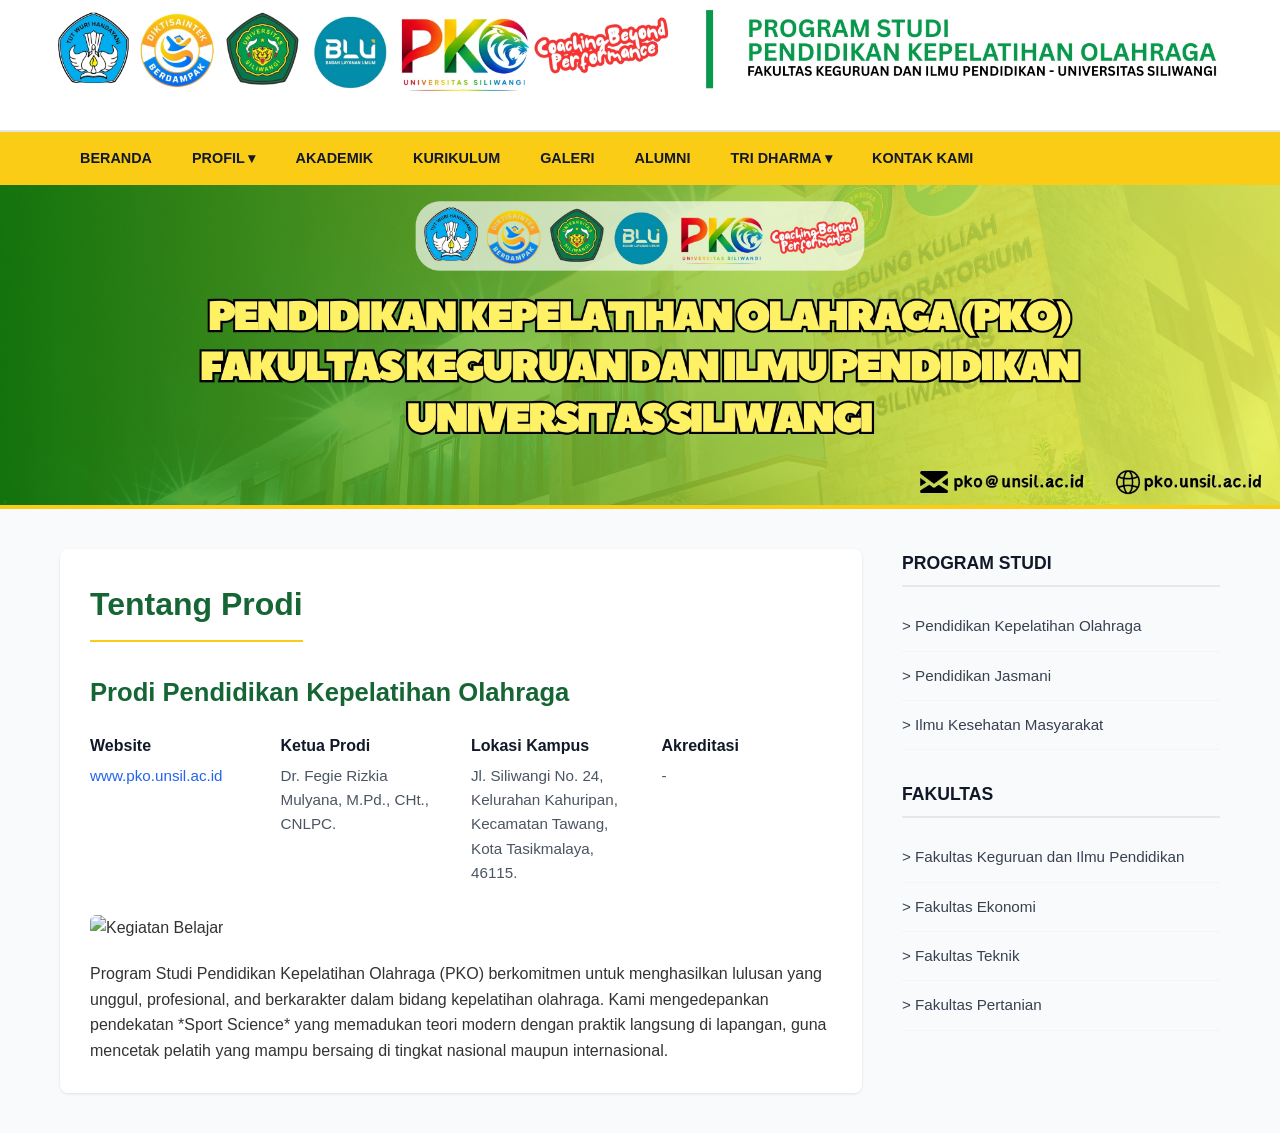
==== index.html @ 9ddc0b96 "Update navigation and content in index.html" ====
<!DOCTYPE html>
<html lang="id">
<head>
    <meta charset="UTF-8">
    <meta name="viewport" content="width=device-width, initial-scale=1.0">
    <title>Program Studi Pendidikan Kepelatihan Olahraga - Universitas Siliwangi</title>
    <link rel="stylesheet" href="style.css">
    
    <link rel="icon" href="Logo-unsil1.jpg" type="image/jpg">
</head>
<body>

    <header class="main-header">
        <div class="header-container">
            <img src="Banner-PKO.jpg" alt="Header PKO Unsil" class="header-image">
        </div>
    </header>
    
    <nav class="main-nav">
        <div class="menu-toggle" id="mobile-menu">
            <span class="bar"></span>
            <span class="bar"></span>
            <span class="bar"></span>
        </div>

        <ul class="nav-links" id="nav-menu">
            <li><a href="index.html">BERANDA</a></li>
            
            <li class="dropdown">
                <a href="#profil">PROFIL ▾</a>
                <ul class="dropdown-menu">
                    <li><a href="index.html">Tentang Prodi</a></li>
                    <li><a href="sejarah-prodi.html">Sejarah Prodi</a></li>
                    <li><a href="vmts-prodi.html">VMTS Prodi</a></li>
                    <li><a href="#struktur-organisasi-prodi.html">Struktur Organisasi Prodi</a></li>
                    <li><a href="#dosen.html">Dosen</a></li>
                </ul>
            </li>
            
            <li><a href="#">AKADEMIK</a></li>
            <li><a href="#">KURIKULUM</a></li>
            <li><a href="#">GALERI</a></li>
            <li><a href="#">ALUMNI</a></li>
            
            <li class="dropdown">
                <a href="#tridharma">TRI DHARMA ▾</a>
                <ul class="dropdown-menu">
                    <li><a href="#">Pendidikan/Pengajaran</a></li>
                    <li><a href="#">Penelitian</a></li>
                    <li><a href="#">Pengabdian</a></li>
                </ul>
            </li>
            
            <li><a href="kontak-kami.html">KONTAK KAMI</a></li>
        </ul>
    </nav>

    <section class="hero-section">
        <img id="heroImage" src="Header-PKO.jpg" alt="Banner Utama Prodi PKO Unsil">
    </section>

    <main class="content-wrapper">
        
        <section class="main-content" id="tentang-prodi">
            <h2 class="section-title">Tentang Prodi</h2>
            
            <h3 style="color: #166534; font-size: 1.6rem; margin-bottom: 20px;">Prodi Pendidikan Kepelatihan Olahraga</h3>
            
            <div class="info-grid">
                <div class="info-item">
                    <h3>Website</h3>
                    <p><a href="index.html">www.pko.unsil.ac.id</a></p>
                </div>
                <div class="info-item">
                    <h3>Ketua Prodi</h3>
                    <p>Dr. Fegie Rizkia Mulyana, M.Pd., CHt., CNLPC.</p>
                </div>
                <div class="info-item">
                    <h3>Lokasi Kampus</h3>
                    <p>Jl. Siliwangi No. 24, Kelurahan Kahuripan, Kecamatan Tawang, Kota Tasikmalaya, 46115.</p>
                </div>
                <div class="info-item">
                    <h3>Akreditasi</h3>
                    <p>-</p>
                </div>
            </div>

            <div class="content-body">
                <img src="https://images.unsplash.com/photo-1526232761682-d26e03ac148e?auto=format&fit=crop&w=800&h=400&q=80" alt="Kegiatan Belajar" class="content-image">
                <p>
                    Program Studi Pendidikan Kepelatihan Olahraga (PKO) berkomitmen untuk menghasilkan lulusan yang unggul, profesional, and berkarakter dalam bidang kepelatihan olahraga. Kami mengedepankan pendekatan *Sport Science* yang memadukan teori modern dengan praktik langsung di lapangan, guna mencetak pelatih yang mampu bersaing di tingkat nasional maupun internasional.
                </p>
            </div>
        </section>

        <aside class="sidebar">
            <div class="sidebar-widget">
                <h3>PROGRAM STUDI</h3>
                <ul class="sidebar-list">
                    <li><a href="#">&gt; Pendidikan Kepelatihan Olahraga</a></li>
                    <li><a href="#">&gt; Pendidikan Jasmani</a></li>
                    <li><a href="#">&gt; Ilmu Kesehatan Masyarakat</a></li>
                </ul>
            </div>

            <div class="sidebar-widget">
                <h3>FAKULTAS</h3>
                <ul class="sidebar-list">
                    <li><a href="#">&gt; Fakultas Keguruan dan Ilmu Pendidikan</a></li>
                    <li><a href="#">&gt; Fakultas Ekonomi</a></li>
                    <li><a href="#">&gt; Fakultas Teknik</a></li>
                    <li><a href="#">&gt; Fakultas Pertanian</a></li>
                </ul>
            </div>
        </aside>

    </main>

    <script src="script.js"></script>
</body>
</html>
---- style.css ----
/* RESET & BASE */
* {
    margin: 0;
    padding: 0;
    box-sizing: border-box;
    font-family: 'Segoe UI', Tahoma, Geneva, Verdana, sans-serif;
}
body {
    background-color: #f9fafb;
    color: #333;
    line-height: 1.6;
}
a {
    text-decoration: none;
    color: #2563eb;
    transition: color 0.2s ease;
}
a:hover {
    color: #1e40af;
}

/* 1. HEADER (Menggunakan Gambar) */
.main-header {
    background-color: #ffffff;
    padding: 0; 
    border-bottom: 2px solid #e5e7eb;
}

.header-container {
    max-width: 1200px;
    margin: 0 auto;
    display: flex;
    justify-content: center; 
    align-items: center;
    width: 100%;
}

.header-image {
    width: 100%; 
    height: 130px; 
    object-fit: cover; 
    object-position: center; 
    display: block;
}

/* 2. NAVIGATION BAR */
.main-nav {
    background-color: #facc15; 
    box-shadow: 0 2px 4px rgba(0,0,0,0.1);
}
.nav-links {
    max-width: 1200px;
    margin: 0 auto;
    display: flex;
    list-style: none;
    padding: 0 20px;
    flex-wrap: wrap;
}
.nav-links li a {
    display: block;
    padding: 15px 20px;
    color: #111827; 
    font-weight: 600;
    font-size: 0.9rem;
    text-transform: uppercase;
}
.nav-links li a:hover {
    background-color: rgba(0, 0, 0, 0.05);
    color: #000;
}

/* ================= TAMBAHAN UNTUK DROPDOWN MENU ================= */

/* Membuat parent <li> menjadi titik acuan posisi dropdown */
.nav-links li.dropdown {
    position: relative;
}

/* Kotak Dropdown (Sembunyi secara default) */
.dropdown-menu {
    display: none;
    position: absolute;
    top: 100%; 
    left: 0;
    background-color: #ffffff; 
    min-width: 250px; 
    box-shadow: 0 4px 10px rgba(0,0,0,0.15); 
    z-index: 1000; 
    border-top: 3px solid #166534; 
}

/* Memunculkan menu saat disorot (hover) */
.nav-links li.dropdown:hover .dropdown-menu {
    display: block;
}

/* Desain item list di dalam dropdown */
.dropdown-menu li {
    border-bottom: 1px solid #f3f4f6;
}

.dropdown-menu li:last-child {
    border-bottom: none;
}

/* Teks di dalam dropdown */
.dropdown-menu li a {
    padding: 12px 20px;
    color: #374151; 
    text-transform: capitalize; 
    font-size: 0.95rem;
    font-weight: 500;
}

/* Efek saat isi dropdown disorot */
.dropdown-menu li a:hover {
    background-color: #f8fafc;
    color: #166534; 
    padding-left: 25px; 
    transition: all 0.2s ease;
}
/* =============================================================== */

/* 3. HERO IMAGE / BANNER BAWAH */
.hero-section {
    width: 100%;
    max-height: 400px; 
    overflow: hidden;  
    display: flex;
    justify-content: center;
    align-items: center;
    background-color: #ffffff;
    border-bottom: 4px solid #facc15; 
}
.hero-section img {
    width: 100%;
    height: 100%;
    min-height: 250px; 
    object-fit: cover; 
    object-position: center; 
    display: block;
}

/* 4. LAYOUT KONTEN UTAMA & SIDEBAR */
.content-wrapper {
    max-width: 1200px;
    margin: 40px auto;
    padding: 0 20px;
    display: flex;
    gap: 40px;
}

/* Kiri: Main Content */
.main-content {
    flex: 7;
    background-color: #ffffff;
    padding: 30px;
    border-radius: 8px;
    box-shadow: 0 1px 3px rgba(0,0,0,0.1);
}
.section-title {
    font-size: 2rem;
    color: #166534;
    margin-bottom: 30px;
    border-bottom: 2px solid #facc15;
    padding-bottom: 10px;
    display: inline-block;
}

/* Grid Informasi */
.info-grid {
    display: flex;
    justify-content: space-between;
    flex-wrap: wrap;
    gap: 20px;
    margin-bottom: 30px;
}
.info-item {
    flex: 1;
    min-width: 150px;
}
.info-item h3 {
    font-size: 1rem;
    color: #111827;
    margin-bottom: 5px;
}
.info-item p {
    font-size: 0.95rem;
    color: #4b5563;
}

/* Body Content */
.content-image {
    width: 100%;
    height: auto;
    border-radius: 6px;
    margin-bottom: 20px;
}

/* Kanan: Sidebar */
.sidebar {
    flex: 3;
    display: flex;
    flex-direction: column;
    gap: 30px;
}
.sidebar-widget h3 {
    font-size: 1.1rem;
    color: #111827;
    margin-bottom: 15px;
    padding-bottom: 8px;
    border-bottom: 2px solid #e5e7eb;
}
.sidebar-list {
    list-style: none;
}
.sidebar-list li {
    border-bottom: 1px solid #f3f4f6;
}
.sidebar-list li a {
    display: block;
    padding: 12px 0;
    color: #374151;
    font-size: 0.95rem;
}
.sidebar-list li a:hover {
    color: #166534;
    padding-left: 5px; 
}

/* RESPONSIVE DESIGN */
@media (max-width: 600px) {
    .info-grid {
        flex-direction: column;
    }
    .nav-links {
        flex-direction: column;
    }
    .nav-links li a {
        text-align: center;
        border-bottom: 1px solid rgba(0,0,0,0.1);
    }
    
    /* ========================================= */
    /* PERBAIKAN GAMBAR HEADER & BANNER UNTUK HP */
    /* ========================================= */
    
    .header-image {
        height: auto; /* Membiarkan tinggi menyesuaikan proporsi asli */
        max-height: 70px; /* Membatasi agar logo tidak terlalu raksasa di layar kecil */
        object-fit: contain; /* Memastikan seluruh gambar masuk ke layar */
        padding: 10px;
    }
    
    .hero-section {
        height: auto;
        max-height: none; /* Mencabut batasan tinggi maksimal di HP */
    }
    
    .hero-section img {
        height: auto; 
        min-height: auto; /* Menghilangkan paksaan tinggi minimal 250px */
        object-fit: contain; /* Gambar akan mengecil dan tampil utuh 100% tanpa terpotong */
    }
}
/* Styling Kontainer Utama VMTS */
.vmts-container {
    max-width: 1000px;
    margin: 40px auto;
    padding: 20px;
    background-color: #ffffff;
    box-shadow: 0 4px 8px rgba(0,0,0,0.1);
    border-radius: 8px;
    line-height: 1.6;
    color: #333;
}

.page-title {
    text-align: center;
    color: #005a32; /* Warna hijau khas kampus */
    margin-bottom: 30px;
    border-bottom: 2px solid #ffcc00; /* Aksen kuning */
    padding-bottom: 10px;
}

/* Styling Tiap Sesi */
.vmts-section {
    margin-bottom: 40px;
}

.vmts-section h2 {
    color: #005a32;
    margin-bottom: 15px;
    font-size: 1.5em;
}

.vmts-section h3 {
    color: #444;
    margin-top: 20px;
    font-size: 1.2em;
}

/* Teks Visi (Blockquote) */
.visi-text {
    font-size: 1.2em;
    font-weight: bold;
    font-style: italic;
    text-align: center;
    color: #005a32;
    background-color: #f9f9f9;
    border-left: 5px solid #ffcc00;
    padding: 20px;
    margin: 20px 0;
    border-radius: 4px;
}

/* List Styling */
.vmts-section ul, .vmts-section ol {
    margin-left: 20px;
    margin-bottom: 15px;
}

.vmts-section li {
    margin-bottom: 8px;
}

/* Styling Tabel Strategi */
.table-responsive {
    overflow-x: auto;
    margin-top: 20px;
}

.strategi-table {
    width: 100%;
    border-collapse: collapse;
    font-size: 0.95em;
}

.strategi-table th, .strategi-table td {
    border: 1px solid #ddd;
    padding: 12px;
    vertical-align: top;
}

.strategi-table th {
    background-color: #005a32;
    color: #ffffff;
    text-align: left;
}

.strategi-table tr:nth-child(even) {
    background-color: #f2f2f2;
}

.strategi-table ul {
    margin-left: 15px;
    padding-left: 0;
}

.strategi-table li {
    margin-bottom: 5px;
}
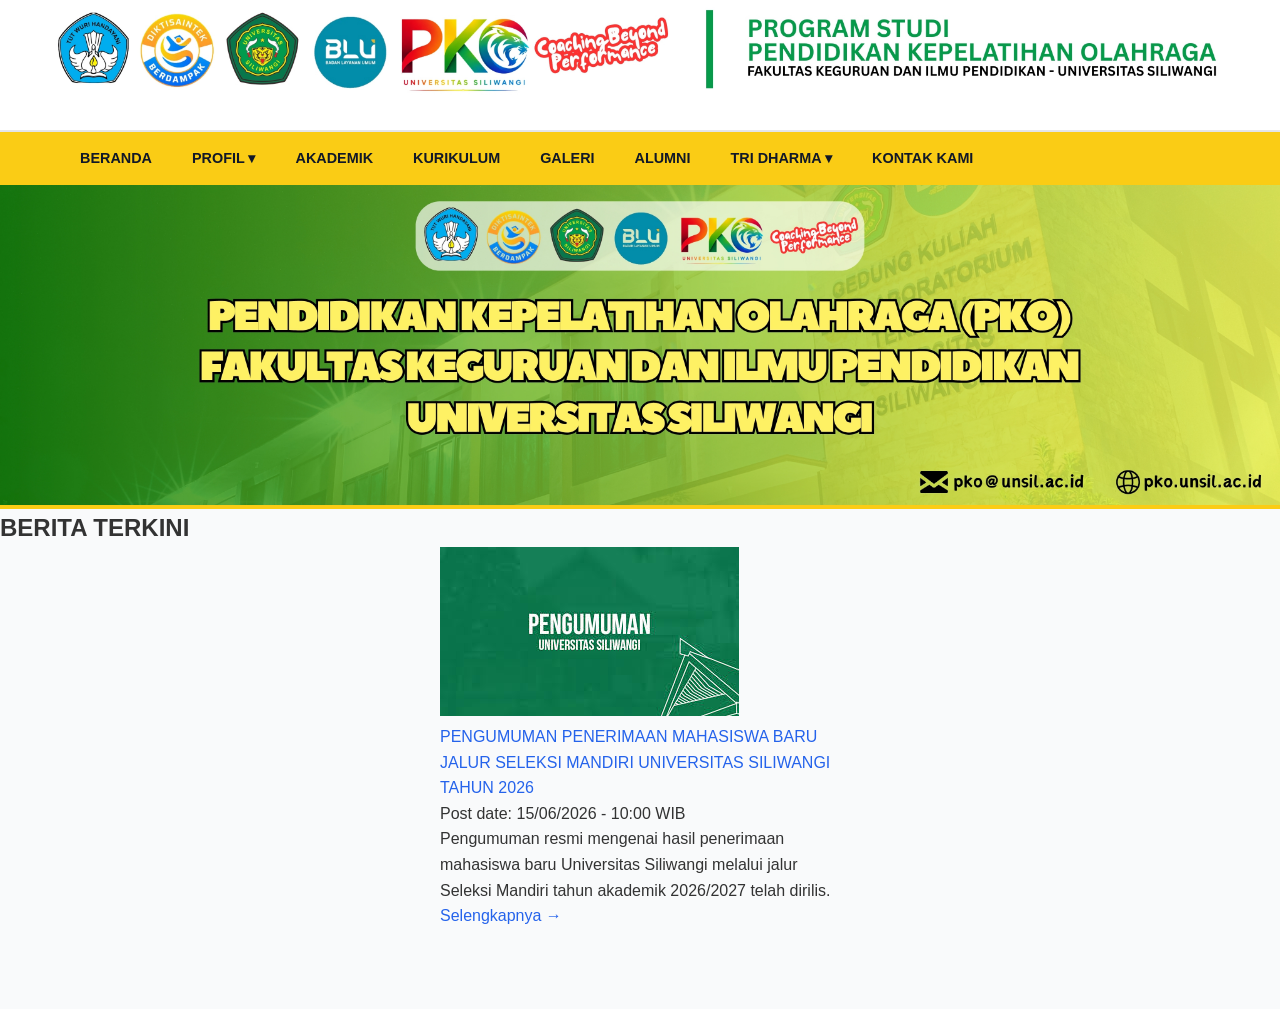
==== commit b90e35c3: "Update stylesheet and script links with cache versioning" ====
--- a/index.html
+++ b/index.html
@@ -4,8 +4,8 @@
     <meta charset="UTF-8">
     <meta name="viewport" content="width=device-width, initial-scale=1.0">
     <title>Program Studi Pendidikan Kepelatihan Olahraga - Universitas Siliwangi</title>
-    <link rel="stylesheet" href="style.css">
-    
+    <!-- Versi dinaikkan ke v=7 agar cache mereset -->
+    <link rel="stylesheet" href="style.css?v=7">
     <link rel="icon" href="Logo-unsil1.jpg" type="image/jpg">
 </head>
 <body>
@@ -22,26 +22,22 @@
             <span class="bar"></span>
             <span class="bar"></span>
         </div>
-
         <ul class="nav-links" id="nav-menu">
             <li><a href="index.html">BERANDA</a></li>
-            
             <li class="dropdown">
                 <a href="#profil">PROFIL ▾</a>
                 <ul class="dropdown-menu">
-                    <li><a href="index.html">Tentang Prodi</a></li>
+                    <li><a href="tentang-prodi.html">Tentang Prodi</a></li>
                     <li><a href="sejarah-prodi.html">Sejarah Prodi</a></li>
                     <li><a href="vmts-prodi.html">VMTS Prodi</a></li>
                     <li><a href="#struktur-organisasi-prodi.html">Struktur Organisasi Prodi</a></li>
                     <li><a href="#dosen.html">Dosen</a></li>
                 </ul>
             </li>
-            
             <li><a href="#">AKADEMIK</a></li>
             <li><a href="#">KURIKULUM</a></li>
             <li><a href="#">GALERI</a></li>
             <li><a href="#">ALUMNI</a></li>
-            
             <li class="dropdown">
                 <a href="#tridharma">TRI DHARMA ▾</a>
                 <ul class="dropdown-menu">
@@ -50,7 +46,6 @@
                     <li><a href="#">Pengabdian</a></li>
                 </ul>
             </li>
-            
             <li><a href="kontak-kami.html">KONTAK KAMI</a></li>
         </ul>
     </nav>
@@ -59,63 +54,30 @@
         <img id="heroImage" src="Header-PKO.jpg" alt="Banner Utama Prodi PKO Unsil">
     </section>
 
-    <main class="content-wrapper">
+    <!-- SECTION BERITA -->
+    <section class="berita-section" style="margin-bottom: 80px;">
+        <div class="berita-header">
+            <h2>BERITA TERKINI</h2>
+        </div>
         
-        <section class="main-content" id="tentang-prodi">
-            <h2 class="section-title">Tentang Prodi</h2>
+        <div class="berita-grid" style="display: flex; justify-content: center;">
             
-            <h3 style="color: #166534; font-size: 1.6rem; margin-bottom: 20px;">Prodi Pendidikan Kepelatihan Olahraga</h3>
-            
-            <div class="info-grid">
-                <div class="info-item">
-                    <h3>Website</h3>
-                    <p><a href="index.html">www.pko.unsil.ac.id</a></p>
-                </div>
-                <div class="info-item">
-                    <h3>Ketua Prodi</h3>
-                    <p>Dr. Fegie Rizkia Mulyana, M.Pd., CHt., CNLPC.</p>
-                </div>
-                <div class="info-item">
-                    <h3>Lokasi Kampus</h3>
-                    <p>Jl. Siliwangi No. 24, Kelurahan Kahuripan, Kecamatan Tawang, Kota Tasikmalaya, 46115.</p>
-                </div>
-                <div class="info-item">
-                    <h3>Akreditasi</h3>
-                    <p>-</p>
+            <div class="berita-card" style="max-width: 400px; width: 100%;">
+                
+                <!-- SOURCENYA SUDAH DIGANTI MENGGUNAKAN GAMBAR LOKAL ANDA -->
+                <img src="Pengumuman-Seleksi-Mandiri-Unsil.jpg" alt="Seleksi Mandiri Unsil">
+                
+                <div class="berita-content">
+                    <a href="https://unsil.ac.id/2026/06/15/pengumuman-penerimaan-mahasiswa-baru-jalur-seleksi-mandiri-universitas-siliwangi-tahun-2026/" target="_blank" class="berita-title">PENGUMUMAN PENERIMAAN MAHASISWA BARU JALUR SELEKSI MANDIRI UNIVERSITAS SILIWANGI TAHUN 2026</a>
+                    <p class="berita-meta">Post date: 15/06/2026 - 10:00 WIB</p>
+                    <p class="berita-excerpt">Pengumuman resmi mengenai hasil penerimaan mahasiswa baru Universitas Siliwangi melalui jalur Seleksi Mandiri tahun akademik 2026/2027 telah dirilis.</p>
+                    <a href="https://unsil.ac.id/2026/06/15/pengumuman-penerimaan-mahasiswa-baru-jalur-seleksi-mandiri-universitas-siliwangi-tahun-2026/" target="_blank" class="berita-link">Selengkapnya &rarr;</a>
                 </div>
             </div>
 
-            <div class="content-body">
-                <img src="https://images.unsplash.com/photo-1526232761682-d26e03ac148e?auto=format&fit=crop&w=800&h=400&q=80" alt="Kegiatan Belajar" class="content-image">
-                <p>
-                    Program Studi Pendidikan Kepelatihan Olahraga (PKO) berkomitmen untuk menghasilkan lulusan yang unggul, profesional, and berkarakter dalam bidang kepelatihan olahraga. Kami mengedepankan pendekatan *Sport Science* yang memadukan teori modern dengan praktik langsung di lapangan, guna mencetak pelatih yang mampu bersaing di tingkat nasional maupun internasional.
-                </p>
-            </div>
-        </section>
+        </div>
+    </section>
 
-        <aside class="sidebar">
-            <div class="sidebar-widget">
-                <h3>PROGRAM STUDI</h3>
-                <ul class="sidebar-list">
-                    <li><a href="#">&gt; Pendidikan Kepelatihan Olahraga</a></li>
-                    <li><a href="#">&gt; Pendidikan Jasmani</a></li>
-                    <li><a href="#">&gt; Ilmu Kesehatan Masyarakat</a></li>
-                </ul>
-            </div>
-
-            <div class="sidebar-widget">
-                <h3>FAKULTAS</h3>
-                <ul class="sidebar-list">
-                    <li><a href="#">&gt; Fakultas Keguruan dan Ilmu Pendidikan</a></li>
-                    <li><a href="#">&gt; Fakultas Ekonomi</a></li>
-                    <li><a href="#">&gt; Fakultas Teknik</a></li>
-                    <li><a href="#">&gt; Fakultas Pertanian</a></li>
-                </ul>
-            </div>
-        </aside>
-
-    </main>
-
-    <script src="script.js"></script>
+    <script src="script.js?v=7"></script>
 </body>
 </html>
--- a/style.css
+++ b/style.css
@@ -43,7 +43,7 @@
     display: block;
 }
 
-/* 2. NAVIGATION BAR */
+/* 2. NAVIGATION BAR (DESKTOP) */
 .main-nav {
     background-color: #facc15; 
     box-shadow: 0 2px 4px rgba(0,0,0,0.1);
@@ -69,14 +69,11 @@
     color: #000;
 }
 
-/* ================= TAMBAHAN UNTUK DROPDOWN MENU ================= */
-
-/* Membuat parent <li> menjadi titik acuan posisi dropdown */
+/* ================= TAMBAHAN UNTUK DROPDOWN MENU (DESKTOP) ================= */
 .nav-links li.dropdown {
     position: relative;
 }
 
-/* Kotak Dropdown (Sembunyi secara default) */
 .dropdown-menu {
     display: none;
     position: absolute;
@@ -89,12 +86,10 @@
     border-top: 3px solid #166534; 
 }
 
-/* Memunculkan menu saat disorot (hover) */
 .nav-links li.dropdown:hover .dropdown-menu {
     display: block;
 }
 
-/* Desain item list di dalam dropdown */
 .dropdown-menu li {
     border-bottom: 1px solid #f3f4f6;
 }
@@ -103,7 +98,6 @@
     border-bottom: none;
 }
 
-/* Teks di dalam dropdown */
 .dropdown-menu li a {
     padding: 12px 20px;
     color: #374151; 
@@ -112,14 +106,12 @@
     font-weight: 500;
 }
 
-/* Efek saat isi dropdown disorot */
 .dropdown-menu li a:hover {
     background-color: #f8fafc;
     color: #166534; 
     padding-left: 25px; 
     transition: all 0.2s ease;
 }
-/* =============================================================== */
 
 /* 3. HERO IMAGE / BANNER BAWAH */
 .hero-section {
@@ -228,41 +220,7 @@
     padding-left: 5px; 
 }
 
-/* RESPONSIVE DESIGN */
-@media (max-width: 600px) {
-    .info-grid {
-        flex-direction: column;
-    }
-    .nav-links {
-        flex-direction: column;
-    }
-    .nav-links li a {
-        text-align: center;
-        border-bottom: 1px solid rgba(0,0,0,0.1);
-    }
-    
-    /* ========================================= */
-    /* PERBAIKAN GAMBAR HEADER & BANNER UNTUK HP */
-    /* ========================================= */
-    
-    .header-image {
-        height: auto; /* Membiarkan tinggi menyesuaikan proporsi asli */
-        max-height: 70px; /* Membatasi agar logo tidak terlalu raksasa di layar kecil */
-        object-fit: contain; /* Memastikan seluruh gambar masuk ke layar */
-        padding: 10px;
-    }
-    
-    .hero-section {
-        height: auto;
-        max-height: none; /* Mencabut batasan tinggi maksimal di HP */
-    }
-    
-    .hero-section img {
-        height: auto; 
-        min-height: auto; /* Menghilangkan paksaan tinggi minimal 250px */
-        object-fit: contain; /* Gambar akan mengecil dan tampil utuh 100% tanpa terpotong */
-    }
-}
+
 /* Styling Kontainer Utama VMTS */
 .vmts-container {
     max-width: 1000px;
@@ -277,13 +235,12 @@
 
 .page-title {
     text-align: center;
-    color: #005a32; /* Warna hijau khas kampus */
+    color: #005a32; 
     margin-bottom: 30px;
-    border-bottom: 2px solid #ffcc00; /* Aksen kuning */
+    border-bottom: 2px solid #ffcc00; 
     padding-bottom: 10px;
 }
 
-/* Styling Tiap Sesi */
 .vmts-section {
     margin-bottom: 40px;
 }
@@ -300,7 +257,6 @@
     font-size: 1.2em;
 }
 
-/* Teks Visi (Blockquote) */
 .visi-text {
     font-size: 1.2em;
     font-weight: bold;
@@ -314,7 +270,6 @@
     border-radius: 4px;
 }
 
-/* List Styling */
 .vmts-section ul, .vmts-section ol {
     margin-left: 20px;
     margin-bottom: 15px;
@@ -324,7 +279,6 @@
     margin-bottom: 8px;
 }
 
-/* Styling Tabel Strategi */
 .table-responsive {
     overflow-x: auto;
     margin-top: 20px;
@@ -360,3 +314,160 @@
 .strategi-table li {
     margin-bottom: 5px;
 }
+
+/* ========================================================
+   RESPONSIVE DESIGN (DESAIN KHUSUS HP/MOBILE)
+   MEMASUKKAN HAMBURGER MENU & MENGHAPUS SPACE
+   ======================================================== */
+
+/* Gaya Default Tombol Hamburger (Disembunyikan di Laptop) */
+.menu-toggle {
+    display: none;
+    flex-direction: column;
+    justify-content: center;
+    align-items: center;
+    cursor: pointer;
+    padding: 10px;
+    background-color: #166534; /* Hijau Unsil */
+    width: 45px;
+    height: 45px;
+    border-radius: 5px;
+}
+
+.menu-toggle .bar {
+    height: 3px;
+    width: 25px;
+    background-color: white;
+    margin: 3px 0;
+    transition: 0.3s ease;
+}
+
+@media (max-width: 768px) {
+    .content-wrapper {
+        flex-direction: column;
+        gap: 20px;
+    }
+    
+    .info-grid {
+        flex-direction: column;
+    }
+    
+    /* GABUNGKAN HEADER & MENU DI HP */
+    .main-header {
+        position: relative; /* Menjadi acuan koordinat tombol */
+        border-bottom: none; /* Hilangkan garis bawah agar menyatu */
+        background-color: #ffffff;
+        z-index: 998;
+    }
+
+    .header-container {
+        display: flex;
+        justify-content: flex-end; /* Geser gambar ke kanan agar tidak menabrak tombol */
+        align-items: center;
+        min-height: 70px; /* Tinggi pasti area putih */
+    }
+
+    .header-image {
+        height: auto; 
+        max-height: 55px; /* Perkecil sedikit agar proporsional sejajar tombol */
+        object-fit: contain; 
+        /* Beri jarak kiri 70px agar tulisan PKO tidak tertutup tombol Hamburger */
+        padding: 5px 15px 5px 70px; 
+    }
+    
+    .hero-section {
+        height: auto;
+        max-height: none; 
+    }
+    
+    .hero-section img {
+        height: auto; 
+        min-height: auto; 
+        object-fit: contain; 
+    }
+
+    /* === NAVIGASI MOBILE === */
+    .main-nav {
+        /* Buat melayang (absolute) agar TIDAK ADA SPACE di bawah banner putih */
+        position: absolute; 
+        top: 0;
+        left: 0;
+        width: 100%;
+        height: 0; /* Tinggi nol agar tidak menutupi klik layar */
+        background-color: transparent; 
+        box-shadow: none;
+    }
+
+    /* Posisikan tombol sejajar ke dalam area banner putih */
+    .menu-toggle {
+        display: flex;
+        position: absolute; 
+        top: 12px; /* Jarak dari atas (sejajar gambar) */
+        left: 15px; /* Jarak dari sisi kiri layar */
+        margin: 0;
+        z-index: 1000; 
+        pointer-events: auto; /* Pastikan bisa diklik */
+    }
+
+    /* Rombak Dropdown Menu */
+    .nav-links {
+        display: none; 
+        position: absolute;
+        top: 70px; /* Muncul TEPAT DI BAWAH area putih banner (70px) */
+        left: 0;
+        width: 100%;
+        background-color: #ffffff; 
+        flex-direction: column;
+        box-shadow: 0 4px 6px rgba(0,0,0,0.1); 
+        z-index: 999;
+        padding: 0;
+        margin: 0;
+    }
+
+    /* Class JavaScript untuk memunculkan menu */
+    .nav-links.active {
+        display: flex;
+    }
+
+    .nav-links li {
+        width: 100%;
+        text-align: left;
+        border-bottom: 1px solid #e5e7eb; 
+    }
+
+    .nav-links li a {
+        display: flex;
+        justify-content: space-between;
+        align-items: center;
+        padding: 15px 20px;
+        color: #4b5563 !important; 
+        font-weight: 500;
+        text-decoration: none;
+        background-color: #ffffff;
+    }
+
+    .nav-links li a:active {
+        background-color: #f3f4f6;
+    }
+
+    /* Sub-menu Dropdown di HP */
+    .dropdown-menu {
+        display: none !important; 
+        position: static;
+        background-color: #f9fafb; 
+        width: 100%;
+        box-shadow: none;
+        padding-left: 15px; 
+        border-top: none;
+    }
+
+    /* JavaScript Toggle untuk buka submenu */
+    .dropdown.open .dropdown-menu {
+        display: flex !important;
+        flex-direction: column;
+    }
+
+    .dropdown > a {
+        position: relative;
+    }
+}
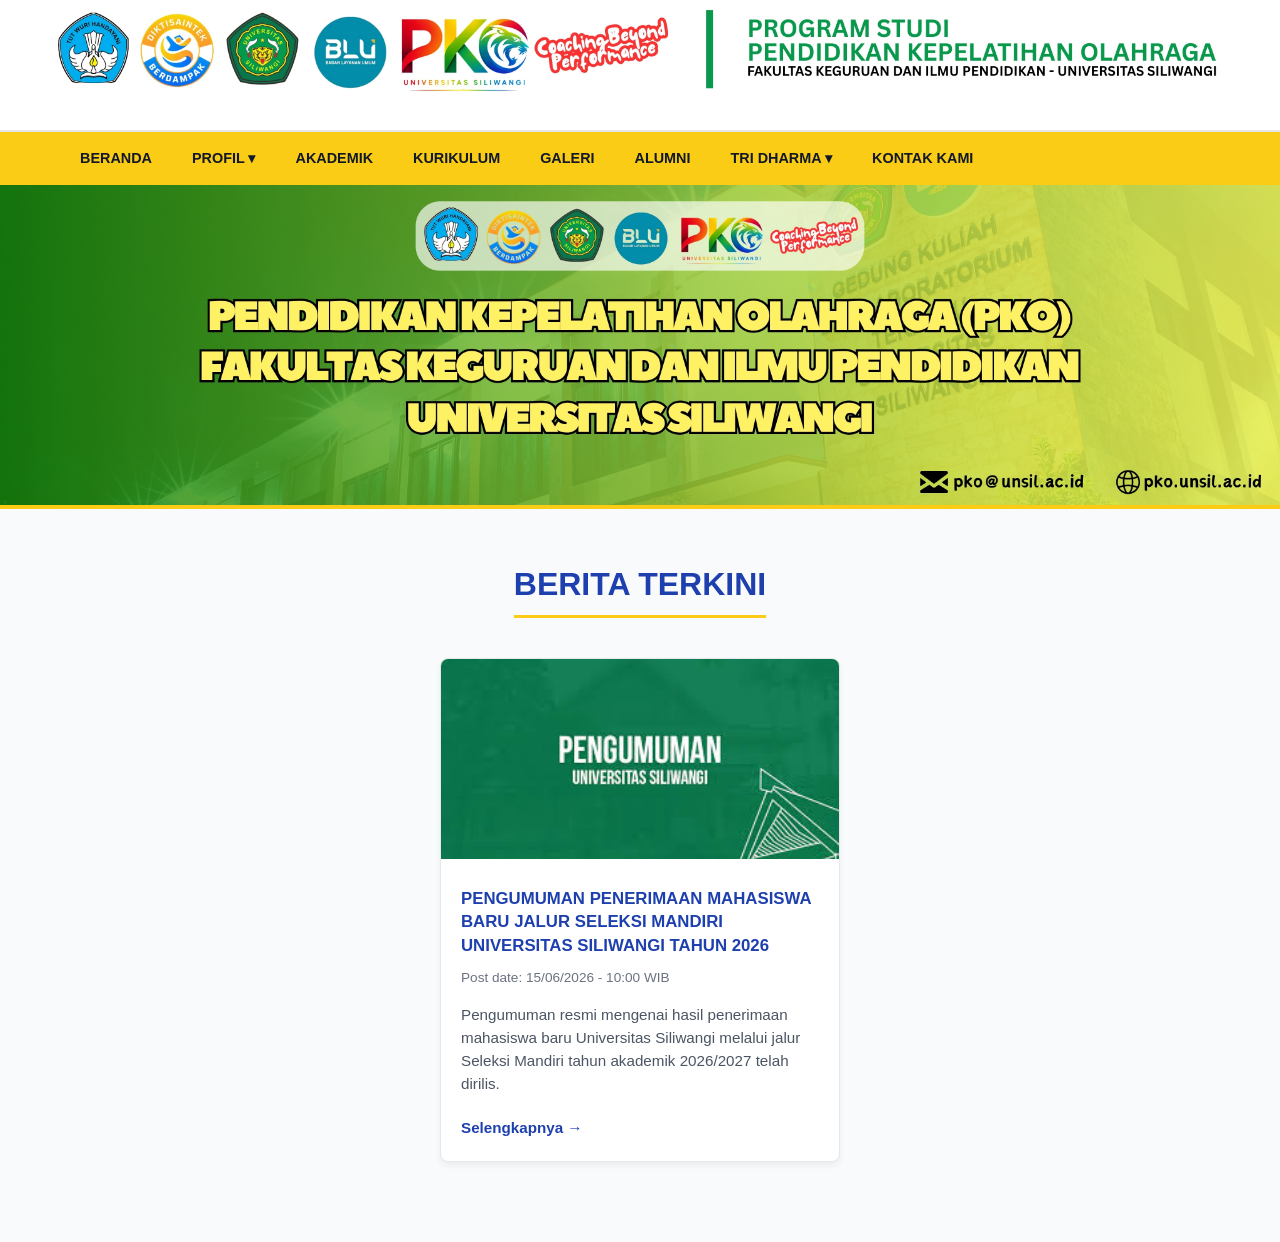
==== commit 7c409c89: "Update version numbers for CSS and JS files" ====
--- a/index.html
+++ b/index.html
@@ -4,8 +4,7 @@
     <meta charset="UTF-8">
     <meta name="viewport" content="width=device-width, initial-scale=1.0">
     <title>Program Studi Pendidikan Kepelatihan Olahraga - Universitas Siliwangi</title>
-    <!-- Versi dinaikkan ke v=7 agar cache mereset -->
-    <link rel="stylesheet" href="style.css?v=7">
+    <link rel="stylesheet" href="style.css?v=8">
     <link rel="icon" href="Logo-unsil1.jpg" type="image/jpg">
 </head>
 <body>
@@ -54,7 +53,6 @@
         <img id="heroImage" src="Header-PKO.jpg" alt="Banner Utama Prodi PKO Unsil">
     </section>
 
-    <!-- SECTION BERITA -->
     <section class="berita-section" style="margin-bottom: 80px;">
         <div class="berita-header">
             <h2>BERITA TERKINI</h2>
@@ -64,7 +62,6 @@
             
             <div class="berita-card" style="max-width: 400px; width: 100%;">
                 
-                <!-- SOURCENYA SUDAH DIGANTI MENGGUNAKAN GAMBAR LOKAL ANDA -->
                 <img src="Pengumuman-Seleksi-Mandiri-Unsil.jpg" alt="Seleksi Mandiri Unsil">
                 
                 <div class="berita-content">
@@ -78,6 +75,6 @@
         </div>
     </section>
 
-    <script src="script.js?v=7"></script>
+    <script src="script.js?v=8"></script>
 </body>
 </html>
--- a/style.css
+++ b/style.css
@@ -19,13 +19,12 @@
     color: #1e40af;
 }
 
-/* 1. HEADER (Menggunakan Gambar) */
+/* 1. HEADER */
 .main-header {
     background-color: #ffffff;
     padding: 0; 
     border-bottom: 2px solid #e5e7eb;
 }
-
 .header-container {
     max-width: 1200px;
     margin: 0 auto;
@@ -34,7 +33,6 @@
     align-items: center;
     width: 100%;
 }
-
 .header-image {
     width: 100%; 
     height: 130px; 
@@ -43,7 +41,7 @@
     display: block;
 }
 
-/* 2. NAVIGATION BAR (DESKTOP) */
+/* 2. NAVIGATION BAR */
 .main-nav {
     background-color: #facc15; 
     box-shadow: 0 2px 4px rgba(0,0,0,0.1);
@@ -69,405 +67,182 @@
     color: #000;
 }
 
-/* ================= TAMBAHAN UNTUK DROPDOWN MENU (DESKTOP) ================= */
-.nav-links li.dropdown {
-    position: relative;
-}
-
+/* DROPDOWN MENU */
+.nav-links li.dropdown { position: relative; }
 .dropdown-menu {
-    display: none;
-    position: absolute;
-    top: 100%; 
-    left: 0;
-    background-color: #ffffff; 
-    min-width: 250px; 
-    box-shadow: 0 4px 10px rgba(0,0,0,0.15); 
-    z-index: 1000; 
+    display: none; position: absolute; top: 100%; left: 0;
+    background-color: #ffffff; min-width: 250px; 
+    box-shadow: 0 4px 10px rgba(0,0,0,0.15); z-index: 1000; 
     border-top: 3px solid #166534; 
 }
-
-.nav-links li.dropdown:hover .dropdown-menu {
-    display: block;
-}
-
-.dropdown-menu li {
-    border-bottom: 1px solid #f3f4f6;
-}
-
-.dropdown-menu li:last-child {
-    border-bottom: none;
-}
-
+.nav-links li.dropdown:hover .dropdown-menu { display: block; }
+.dropdown-menu li { border-bottom: 1px solid #f3f4f6; }
+.dropdown-menu li:last-child { border-bottom: none; }
 .dropdown-menu li a {
-    padding: 12px 20px;
-    color: #374151; 
-    text-transform: capitalize; 
-    font-size: 0.95rem;
-    font-weight: 500;
-}
-
+    padding: 12px 20px; color: #374151; 
+    text-transform: capitalize; font-size: 0.95rem; font-weight: 500;
+}
 .dropdown-menu li a:hover {
-    background-color: #f8fafc;
-    color: #166534; 
-    padding-left: 25px; 
-    transition: all 0.2s ease;
-}
-
-/* 3. HERO IMAGE / BANNER BAWAH */
+    background-color: #f8fafc; color: #166534; 
+    padding-left: 25px; transition: all 0.2s ease;
+}
+
+/* 3. HERO IMAGE */
 .hero-section {
-    width: 100%;
-    max-height: 400px; 
-    overflow: hidden;  
-    display: flex;
-    justify-content: center;
-    align-items: center;
-    background-color: #ffffff;
-    border-bottom: 4px solid #facc15; 
+    width: 100%; max-height: 400px; overflow: hidden;  
+    display: flex; justify-content: center; align-items: center;
+    background-color: #ffffff; border-bottom: 4px solid #facc15; 
 }
 .hero-section img {
-    width: 100%;
-    height: 100%;
-    min-height: 250px; 
-    object-fit: cover; 
-    object-position: center; 
-    display: block;
-}
-
-/* 4. LAYOUT KONTEN UTAMA & SIDEBAR */
+    width: 100%; height: 100%; min-height: 250px; 
+    object-fit: cover; object-position: center; display: block;
+}
+
+/* 4. LAYOUT KONTEN UTAMA */
 .content-wrapper {
-    max-width: 1200px;
-    margin: 40px auto;
-    padding: 0 20px;
-    display: flex;
-    gap: 40px;
-}
-
-/* Kiri: Main Content */
+    max-width: 1200px; margin: 40px auto; padding: 0 20px;
+    display: flex; gap: 40px;
+}
 .main-content {
-    flex: 7;
-    background-color: #ffffff;
-    padding: 30px;
-    border-radius: 8px;
-    box-shadow: 0 1px 3px rgba(0,0,0,0.1);
+    flex: 7; background-color: #ffffff; padding: 30px;
+    border-radius: 8px; box-shadow: 0 1px 3px rgba(0,0,0,0.1);
 }
 .section-title {
-    font-size: 2rem;
-    color: #166534;
-    margin-bottom: 30px;
-    border-bottom: 2px solid #facc15;
-    padding-bottom: 10px;
-    display: inline-block;
-}
-
-/* Grid Informasi */
+    font-size: 2rem; color: #166534; margin-bottom: 30px;
+    border-bottom: 2px solid #facc15; padding-bottom: 10px; display: inline-block;
+}
 .info-grid {
-    display: flex;
-    justify-content: space-between;
-    flex-wrap: wrap;
-    gap: 20px;
-    margin-bottom: 30px;
-}
-.info-item {
-    flex: 1;
-    min-width: 150px;
-}
-.info-item h3 {
-    font-size: 1rem;
-    color: #111827;
-    margin-bottom: 5px;
-}
-.info-item p {
-    font-size: 0.95rem;
-    color: #4b5563;
-}
-
-/* Body Content */
+    display: flex; justify-content: space-between; flex-wrap: wrap;
+    gap: 20px; margin-bottom: 30px;
+}
+.info-item { flex: 1; min-width: 150px; }
+.info-item h3 { font-size: 1rem; color: #111827; margin-bottom: 5px; }
+.info-item p { font-size: 0.95rem; color: #4b5563; }
 .content-image {
-    width: 100%;
-    height: auto;
-    border-radius: 6px;
-    margin-bottom: 20px;
-}
-
-/* Kanan: Sidebar */
-.sidebar {
-    flex: 3;
-    display: flex;
-    flex-direction: column;
-    gap: 30px;
-}
+    width: 100%; height: auto; border-radius: 6px; margin-bottom: 20px;
+}
+
+/* SIDEBAR */
+.sidebar { flex: 3; display: flex; flex-direction: column; gap: 30px; }
 .sidebar-widget h3 {
-    font-size: 1.1rem;
-    color: #111827;
-    margin-bottom: 15px;
-    padding-bottom: 8px;
-    border-bottom: 2px solid #e5e7eb;
-}
-.sidebar-list {
-    list-style: none;
-}
-.sidebar-list li {
-    border-bottom: 1px solid #f3f4f6;
-}
-.sidebar-list li a {
-    display: block;
-    padding: 12px 0;
-    color: #374151;
-    font-size: 0.95rem;
-}
-.sidebar-list li a:hover {
-    color: #166534;
-    padding-left: 5px; 
-}
-
-
-/* Styling Kontainer Utama VMTS */
-.vmts-container {
-    max-width: 1000px;
-    margin: 40px auto;
-    padding: 20px;
-    background-color: #ffffff;
-    box-shadow: 0 4px 8px rgba(0,0,0,0.1);
-    border-radius: 8px;
-    line-height: 1.6;
-    color: #333;
-}
-
-.page-title {
-    text-align: center;
-    color: #005a32; 
-    margin-bottom: 30px;
-    border-bottom: 2px solid #ffcc00; 
-    padding-bottom: 10px;
-}
-
-.vmts-section {
-    margin-bottom: 40px;
-}
-
-.vmts-section h2 {
-    color: #005a32;
-    margin-bottom: 15px;
-    font-size: 1.5em;
-}
-
-.vmts-section h3 {
-    color: #444;
-    margin-top: 20px;
-    font-size: 1.2em;
-}
-
-.visi-text {
-    font-size: 1.2em;
-    font-weight: bold;
-    font-style: italic;
-    text-align: center;
-    color: #005a32;
-    background-color: #f9f9f9;
-    border-left: 5px solid #ffcc00;
-    padding: 20px;
-    margin: 20px 0;
-    border-radius: 4px;
-}
-
-.vmts-section ul, .vmts-section ol {
-    margin-left: 20px;
-    margin-bottom: 15px;
-}
-
-.vmts-section li {
-    margin-bottom: 8px;
-}
-
-.table-responsive {
-    overflow-x: auto;
-    margin-top: 20px;
-}
-
-.strategi-table {
-    width: 100%;
-    border-collapse: collapse;
-    font-size: 0.95em;
-}
-
-.strategi-table th, .strategi-table td {
-    border: 1px solid #ddd;
-    padding: 12px;
-    vertical-align: top;
-}
-
-.strategi-table th {
-    background-color: #005a32;
-    color: #ffffff;
-    text-align: left;
-}
-
-.strategi-table tr:nth-child(even) {
-    background-color: #f2f2f2;
-}
-
-.strategi-table ul {
-    margin-left: 15px;
-    padding-left: 0;
-}
-
-.strategi-table li {
-    margin-bottom: 5px;
-}
+    font-size: 1.1rem; color: #111827; margin-bottom: 15px;
+    padding-bottom: 8px; border-bottom: 2px solid #e5e7eb;
+}
+.sidebar-list { list-style: none; }
+.sidebar-list li { border-bottom: 1px solid #f3f4f6; }
+.sidebar-list li a { display: block; padding: 12px 0; color: #374151; font-size: 0.95rem; }
+.sidebar-list li a:hover { color: #166534; padding-left: 5px; }
+
+/* =========================================
+   SEKSI BERITA (NEWS GRID)
+========================================= */
+.berita-section {
+    max-width: 1200px; margin: 50px auto 20px; padding: 0 20px;
+}
+.berita-header { text-align: center; margin-bottom: 40px; }
+.berita-header h2 {
+    color: #1e40af; font-size: 2rem; display: inline-block;
+    border-bottom: 3px solid #facc15; padding-bottom: 5px; text-transform: uppercase;
+}
+.berita-grid {
+    display: grid; grid-template-columns: repeat(3, 1fr); gap: 30px;
+}
+.berita-card {
+    background: #fff; border-radius: 8px; overflow: hidden;
+    box-shadow: 0 4px 6px rgba(0,0,0,0.05); transition: transform 0.3s ease;
+    border: 1px solid #e5e7eb;
+}
+.berita-card:hover {
+    transform: translateY(-5px); box-shadow: 0 10px 15px rgba(0,0,0,0.1);
+}
+.berita-card img { width: 100%; height: 200px; object-fit: cover; }
+.berita-content { padding: 20px; }
+.berita-title {
+    display: block; font-size: 1.05rem; font-weight: bold; color: #1e40af; 
+    margin-bottom: 10px; line-height: 1.4; text-transform: uppercase;
+}
+.berita-title:hover { color: #166534; text-decoration: underline; }
+.berita-meta { font-size: 0.85rem; color: #6b7280; margin-bottom: 15px; }
+.berita-excerpt { font-size: 0.95rem; color: #4b5563; margin-bottom: 20px; line-height: 1.5; }
+.berita-link { font-size: 0.95rem; color: #1e40af; font-weight: bold; }
+.berita-link:hover { text-decoration: underline; color: #166534; }
+
+/* =========================================
+   POP-UP PENGUMUMAN
+========================================= */
+.popup-overlay {
+    position: fixed; top: 0; left: 0; width: 100%; height: 100%;
+    background-color: rgba(0, 0, 0, 0.7); display: flex;
+    justify-content: center; align-items: center; z-index: 9999;
+    visibility: hidden; opacity: 0; transition: opacity 0.3s ease, visibility 0.3s ease;
+}
+.popup-overlay.show { visibility: visible; opacity: 1; }
+.popup-content {
+    background-color: #fff; width: 90%; max-width: 500px; padding: 30px;
+    border-radius: 10px; position: relative; text-align: center;
+    box-shadow: 0 20px 25px -5px rgba(0, 0, 0, 0.2);
+    transform: translateY(-20px); transition: transform 0.3s ease;
+    border-top: 5px solid #166534;
+}
+.popup-overlay.show .popup-content { transform: translateY(0); }
+.popup-close {
+    position: absolute; top: 10px; right: 15px; font-size: 2rem;
+    color: #6b7280; cursor: pointer; transition: color 0.2s; line-height: 1;
+}
+.popup-close:hover { color: #dc2626; }
+.popup-btn {
+    display: inline-block; background-color: #166534; color: #fff !important;
+    padding: 12px 25px; border-radius: 5px; text-decoration: none;
+    font-weight: bold; margin-top: 15px; transition: background-color 0.2s;
+}
+.popup-btn:hover { background-color: #14532d; }
 
 /* ========================================================
-   RESPONSIVE DESIGN (DESAIN KHUSUS HP/MOBILE)
-   MEMASUKKAN HAMBURGER MENU & MENGHAPUS SPACE
-   ======================================================== */
-
-/* Gaya Default Tombol Hamburger (Disembunyikan di Laptop) */
+   RESPONSIVE DESIGN (HP) & HAMBURGER MENU
+======================================================== */
 .menu-toggle {
-    display: none;
-    flex-direction: column;
-    justify-content: center;
-    align-items: center;
-    cursor: pointer;
-    padding: 10px;
-    background-color: #166534; /* Hijau Unsil */
-    width: 45px;
-    height: 45px;
-    border-radius: 5px;
-}
-
+    display: none; flex-direction: column; justify-content: center;
+    align-items: center; cursor: pointer; padding: 10px;
+    background-color: #166534; width: 45px; height: 45px; border-radius: 5px;
+}
 .menu-toggle .bar {
-    height: 3px;
-    width: 25px;
-    background-color: white;
-    margin: 3px 0;
-    transition: 0.3s ease;
+    height: 3px; width: 25px; background-color: white; margin: 3px 0; transition: 0.3s ease;
 }
 
 @media (max-width: 768px) {
-    .content-wrapper {
-        flex-direction: column;
-        gap: 20px;
+    .content-wrapper { flex-direction: column; gap: 20px; }
+    .info-grid { flex-direction: column; }
+    
+    /* Berita Responsif */
+    .berita-grid { grid-template-columns: 1fr; }
+    
+    .main-header { position: relative; border-bottom: none; background-color: #ffffff; z-index: 998; }
+    .header-container { display: flex; justify-content: flex-end; align-items: center; min-height: 70px; }
+    .header-image { height: auto; max-height: 55px; padding: 5px 15px 5px 70px; }
+    .hero-section { height: auto; max-height: none; }
+    .hero-section img { height: auto; min-height: auto; object-fit: contain; }
+
+    .main-nav { position: absolute; top: 0; left: 0; width: 100%; height: 0; background-color: transparent; box-shadow: none; }
+    .menu-toggle { display: flex; position: absolute; top: 12px; left: 15px; margin: 0; z-index: 1000; pointer-events: auto; }
+    
+    .nav-links {
+        display: none; position: absolute; top: 70px; left: 0; width: 100%;
+        background-color: #ffffff; flex-direction: column; box-shadow: 0 4px 6px rgba(0,0,0,0.1); 
+        z-index: 999; padding: 0; margin: 0;
     }
-    
-    .info-grid {
-        flex-direction: column;
-    }
-    
-    /* GABUNGKAN HEADER & MENU DI HP */
-    .main-header {
-        position: relative; /* Menjadi acuan koordinat tombol */
-        border-bottom: none; /* Hilangkan garis bawah agar menyatu */
-        background-color: #ffffff;
-        z-index: 998;
-    }
-
-    .header-container {
-        display: flex;
-        justify-content: flex-end; /* Geser gambar ke kanan agar tidak menabrak tombol */
-        align-items: center;
-        min-height: 70px; /* Tinggi pasti area putih */
-    }
-
-    .header-image {
-        height: auto; 
-        max-height: 55px; /* Perkecil sedikit agar proporsional sejajar tombol */
-        object-fit: contain; 
-        /* Beri jarak kiri 70px agar tulisan PKO tidak tertutup tombol Hamburger */
-        padding: 5px 15px 5px 70px; 
-    }
-    
-    .hero-section {
-        height: auto;
-        max-height: none; 
-    }
-    
-    .hero-section img {
-        height: auto; 
-        min-height: auto; 
-        object-fit: contain; 
-    }
-
-    /* === NAVIGASI MOBILE === */
-    .main-nav {
-        /* Buat melayang (absolute) agar TIDAK ADA SPACE di bawah banner putih */
-        position: absolute; 
-        top: 0;
-        left: 0;
-        width: 100%;
-        height: 0; /* Tinggi nol agar tidak menutupi klik layar */
-        background-color: transparent; 
-        box-shadow: none;
-    }
-
-    /* Posisikan tombol sejajar ke dalam area banner putih */
-    .menu-toggle {
-        display: flex;
-        position: absolute; 
-        top: 12px; /* Jarak dari atas (sejajar gambar) */
-        left: 15px; /* Jarak dari sisi kiri layar */
-        margin: 0;
-        z-index: 1000; 
-        pointer-events: auto; /* Pastikan bisa diklik */
-    }
-
-    /* Rombak Dropdown Menu */
-    .nav-links {
-        display: none; 
-        position: absolute;
-        top: 70px; /* Muncul TEPAT DI BAWAH area putih banner (70px) */
-        left: 0;
-        width: 100%;
-        background-color: #ffffff; 
-        flex-direction: column;
-        box-shadow: 0 4px 6px rgba(0,0,0,0.1); 
-        z-index: 999;
-        padding: 0;
-        margin: 0;
-    }
-
-    /* Class JavaScript untuk memunculkan menu */
-    .nav-links.active {
-        display: flex;
-    }
-
-    .nav-links li {
-        width: 100%;
-        text-align: left;
-        border-bottom: 1px solid #e5e7eb; 
-    }
-
+    .nav-links.active { display: flex; }
+    .nav-links li { width: 100%; text-align: left; border-bottom: 1px solid #e5e7eb; }
     .nav-links li a {
-        display: flex;
-        justify-content: space-between;
-        align-items: center;
-        padding: 15px 20px;
-        color: #4b5563 !important; 
-        font-weight: 500;
-        text-decoration: none;
+        display: flex; justify-content: space-between; align-items: center;
+        padding: 15px 20px; color: #4b5563 !important; font-weight: 500;
         background-color: #ffffff;
     }
-
-    .nav-links li a:active {
-        background-color: #f3f4f6;
-    }
-
-    /* Sub-menu Dropdown di HP */
-    .dropdown-menu {
-        display: none !important; 
-        position: static;
-        background-color: #f9fafb; 
-        width: 100%;
-        box-shadow: none;
-        padding-left: 15px; 
-        border-top: none;
-    }
-
-    /* JavaScript Toggle untuk buka submenu */
-    .dropdown.open .dropdown-menu {
-        display: flex !important;
-        flex-direction: column;
-    }
-
-    .dropdown > a {
-        position: relative;
-    }
-}
+    .nav-links li a:active { background-color: #f3f4f6; }
+    
+    .dropdown-menu { display: none !important; position: static; background-color: #f9fafb; width: 100%; box-shadow: none; padding-left: 15px; border-top: none; }
+    .dropdown.open .dropdown-menu { display: flex !important; flex-direction: column; }
+}
+
+@media (min-width: 769px) and (max-width: 1024px) {
+    .berita-grid { grid-template-columns: repeat(2, 1fr); }
+}
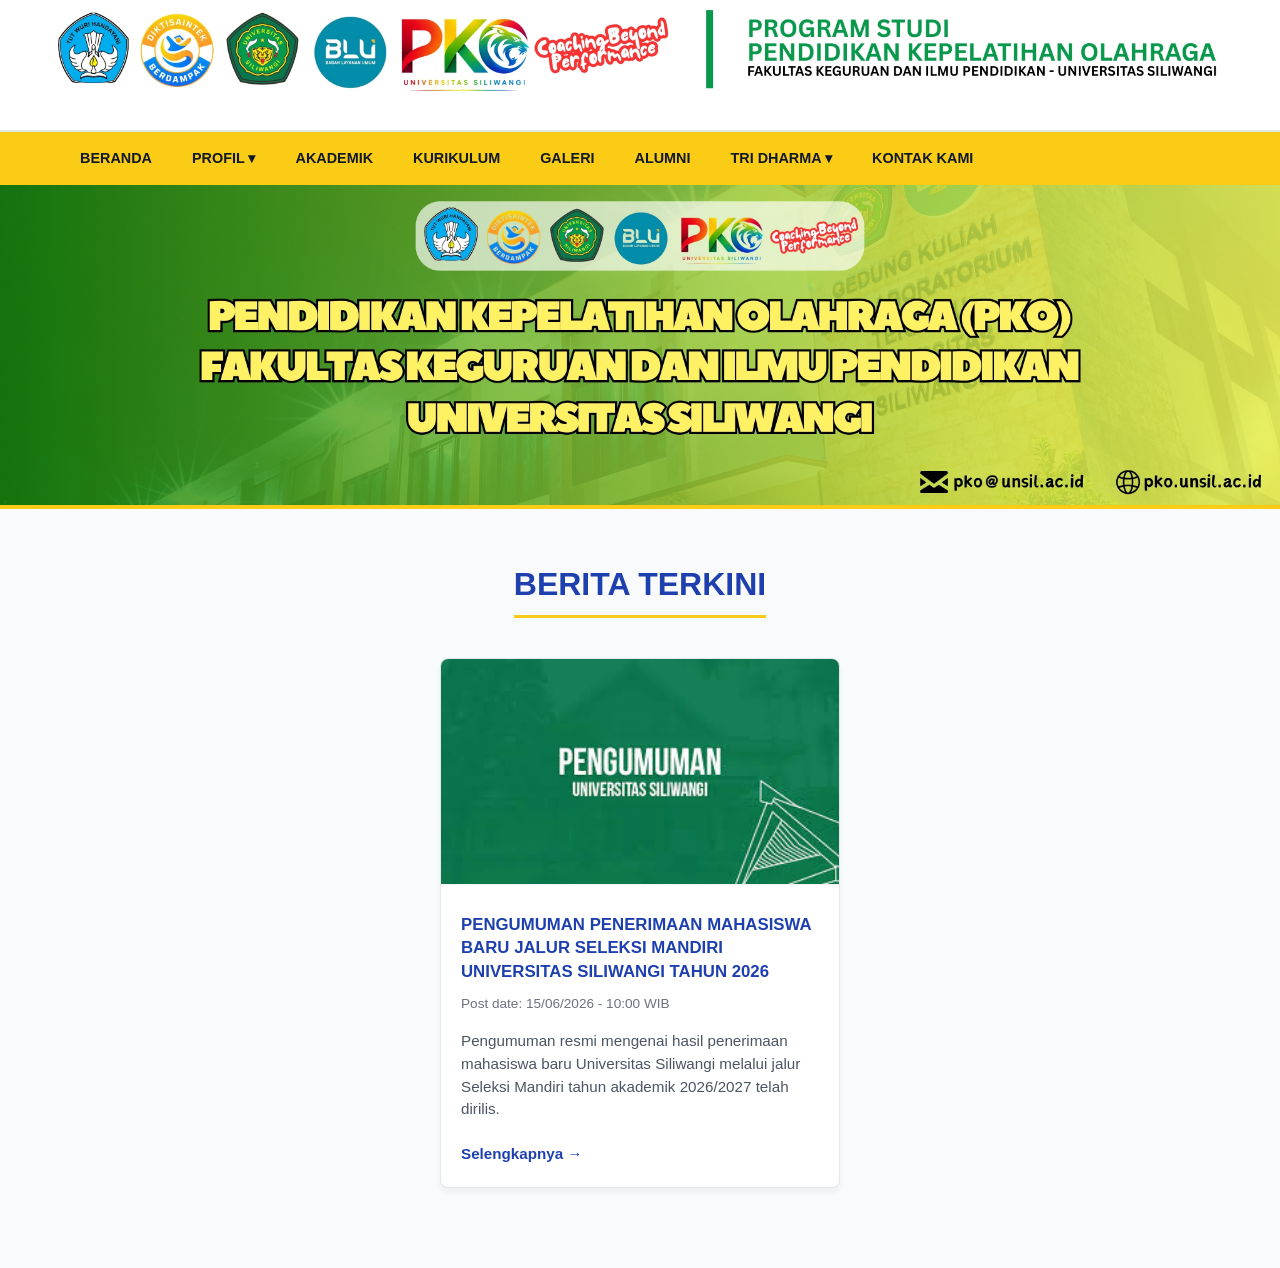
==== commit 30dab7fc: "Update stylesheet and script version numbers" ====
--- a/index.html
+++ b/index.html
@@ -4,7 +4,7 @@
     <meta charset="UTF-8">
     <meta name="viewport" content="width=device-width, initial-scale=1.0">
     <title>Program Studi Pendidikan Kepelatihan Olahraga - Universitas Siliwangi</title>
-    <link rel="stylesheet" href="style.css?v=8">
+    <link rel="stylesheet" href="style.css?v=16">
     <link rel="icon" href="Logo-unsil1.jpg" type="image/jpg">
 </head>
 <body>
@@ -29,7 +29,7 @@
                     <li><a href="tentang-prodi.html">Tentang Prodi</a></li>
                     <li><a href="sejarah-prodi.html">Sejarah Prodi</a></li>
                     <li><a href="vmts-prodi.html">VMTS Prodi</a></li>
-                    <li><a href="#struktur-organisasi-prodi.html">Struktur Organisasi Prodi</a></li>
+                    <li><a href="struktur-organisasi.html">Struktur Organisasi Prodi</a></li>
                     <li><a href="#dosen.html">Dosen</a></li>
                 </ul>
             </li>
@@ -75,6 +75,6 @@
         </div>
     </section>
 
-    <script src="script.js?v=8"></script>
+    <script src="script.js?v=16"></script>
 </body>
 </html>
--- a/style.css
+++ b/style.css
@@ -5,10 +5,12 @@
     box-sizing: border-box;
     font-family: 'Segoe UI', Tahoma, Geneva, Verdana, sans-serif;
 }
-body {
+html, body {
     background-color: #f9fafb;
     color: #333;
     line-height: 1.6;
+    overflow-x: hidden; /* MENGUNCI LAYAR AGAR TIDAK BISA DIGESER KE KANAN/KIRI */
+    width: 100%;
 }
 a {
     text-decoration: none;
@@ -98,14 +100,17 @@
     object-fit: cover; object-position: center; display: block;
 }
 
-/* 4. LAYOUT KONTEN UTAMA */
+/* 4. LAYOUT KONTEN UTAMA (Digunakan di Halaman Tentang Prodi, Sejarah, dll) */
 .content-wrapper {
     max-width: 1200px; margin: 40px auto; padding: 0 20px;
     display: flex; gap: 40px;
+    width: 100%;
 }
 .main-content {
     flex: 7; background-color: #ffffff; padding: 30px;
     border-radius: 8px; box-shadow: 0 1px 3px rgba(0,0,0,0.1);
+    max-width: 100%; /* Memastikan konten tidak melebihi layar */
+    overflow: hidden;
 }
 .section-title {
     font-size: 2rem; color: #166534; margin-bottom: 30px;
@@ -117,7 +122,11 @@
 }
 .info-item { flex: 1; min-width: 150px; }
 .info-item h3 { font-size: 1rem; color: #111827; margin-bottom: 5px; }
-.info-item p { font-size: 0.95rem; color: #4b5563; }
+.info-item p { 
+    font-size: 0.95rem; color: #4b5563; 
+    word-wrap: break-word; /* Memaksa teks panjang seperti link turun ke bawah */
+    overflow-wrap: break-word;
+}
 .content-image {
     width: 100%; height: auto; border-radius: 6px; margin-bottom: 20px;
 }
@@ -134,28 +143,31 @@
 .sidebar-list li a:hover { color: #166534; padding-left: 5px; }
 
 /* =========================================
-   SEKSI BERITA (NEWS GRID)
+   SEKSI BERITA (DIPERBARUI AGAR 1 KOTAK RAPI DI TENGAH)
 ========================================= */
 .berita-section {
-    max-width: 1200px; margin: 50px auto 20px; padding: 0 20px;
+    max-width: 1200px; margin: 50px auto 80px; padding: 0 20px;
 }
 .berita-header { text-align: center; margin-bottom: 40px; }
 .berita-header h2 {
     color: #1e40af; font-size: 2rem; display: inline-block;
     border-bottom: 3px solid #facc15; padding-bottom: 5px; text-transform: uppercase;
 }
+
+/* Mengubah Grid menjadi Flexbox Center agar otomatis ke tengah jika cuma 1 berita */
 .berita-grid {
-    display: grid; grid-template-columns: repeat(3, 1fr); gap: 30px;
+    display: flex; justify-content: center; flex-wrap: wrap; gap: 30px;
 }
 .berita-card {
     background: #fff; border-radius: 8px; overflow: hidden;
     box-shadow: 0 4px 6px rgba(0,0,0,0.05); transition: transform 0.3s ease;
     border: 1px solid #e5e7eb;
+    max-width: 400px; width: 100%; /* Menahan agar kotak tidak melebar seukuran layar */
 }
 .berita-card:hover {
     transform: translateY(-5px); box-shadow: 0 10px 15px rgba(0,0,0,0.1);
 }
-.berita-card img { width: 100%; height: 200px; object-fit: cover; }
+.berita-card img { width: 100%; height: auto; object-fit: cover; border-bottom: 1px solid #f3f4f6;}
 .berita-content { padding: 20px; }
 .berita-title {
     display: block; font-size: 1.05rem; font-weight: bold; color: #1e40af; 
@@ -168,34 +180,34 @@
 .berita-link:hover { text-decoration: underline; color: #166534; }
 
 /* =========================================
-   POP-UP PENGUMUMAN
+   GAYA VMTS
 ========================================= */
-.popup-overlay {
-    position: fixed; top: 0; left: 0; width: 100%; height: 100%;
-    background-color: rgba(0, 0, 0, 0.7); display: flex;
-    justify-content: center; align-items: center; z-index: 9999;
-    visibility: hidden; opacity: 0; transition: opacity 0.3s ease, visibility 0.3s ease;
-}
-.popup-overlay.show { visibility: visible; opacity: 1; }
-.popup-content {
-    background-color: #fff; width: 90%; max-width: 500px; padding: 30px;
-    border-radius: 10px; position: relative; text-align: center;
-    box-shadow: 0 20px 25px -5px rgba(0, 0, 0, 0.2);
-    transform: translateY(-20px); transition: transform 0.3s ease;
-    border-top: 5px solid #166534;
-}
-.popup-overlay.show .popup-content { transform: translateY(0); }
-.popup-close {
-    position: absolute; top: 10px; right: 15px; font-size: 2rem;
-    color: #6b7280; cursor: pointer; transition: color 0.2s; line-height: 1;
-}
-.popup-close:hover { color: #dc2626; }
-.popup-btn {
-    display: inline-block; background-color: #166534; color: #fff !important;
-    padding: 12px 25px; border-radius: 5px; text-decoration: none;
-    font-weight: bold; margin-top: 15px; transition: background-color 0.2s;
-}
-.popup-btn:hover { background-color: #14532d; }
+.vmts-container {
+    max-width: 1000px; margin: 40px auto; padding: 20px;
+    background-color: #ffffff; box-shadow: 0 4px 8px rgba(0,0,0,0.1);
+    border-radius: 8px; line-height: 1.6; color: #333;
+}
+.page-title {
+    text-align: center; color: #005a32; margin-bottom: 30px;
+    border-bottom: 2px solid #ffcc00; padding-bottom: 10px;
+}
+.vmts-section { margin-bottom: 40px; }
+.vmts-section h2 { color: #005a32; margin-bottom: 15px; font-size: 1.5em; }
+.vmts-section h3 { color: #444; margin-top: 20px; font-size: 1.2em; }
+.visi-text {
+    font-size: 1.2em; font-weight: bold; font-style: italic; text-align: center;
+    color: #005a32; background-color: #f9f9f9; border-left: 5px solid #ffcc00;
+    padding: 20px; margin: 20px 0; border-radius: 4px;
+}
+.vmts-section ul, .vmts-section ol { margin-left: 20px; margin-bottom: 15px; }
+.vmts-section li { margin-bottom: 8px; }
+.table-responsive { overflow-x: auto; margin-top: 20px; }
+.strategi-table { width: 100%; border-collapse: collapse; font-size: 0.95em; }
+.strategi-table th, .strategi-table td { border: 1px solid #ddd; padding: 12px; vertical-align: top; }
+.strategi-table th { background-color: #005a32; color: #ffffff; text-align: left; }
+.strategi-table tr:nth-child(even) { background-color: #f2f2f2; }
+.strategi-table ul { margin-left: 15px; padding-left: 0; }
+.strategi-table li { margin-bottom: 5px; }
 
 /* ========================================================
    RESPONSIVE DESIGN (HP) & HAMBURGER MENU
@@ -212,9 +224,6 @@
 @media (max-width: 768px) {
     .content-wrapper { flex-direction: column; gap: 20px; }
     .info-grid { flex-direction: column; }
-    
-    /* Berita Responsif */
-    .berita-grid { grid-template-columns: 1fr; }
     
     .main-header { position: relative; border-bottom: none; background-color: #ffffff; z-index: 998; }
     .header-container { display: flex; justify-content: flex-end; align-items: center; min-height: 70px; }
@@ -242,7 +251,3 @@
     .dropdown-menu { display: none !important; position: static; background-color: #f9fafb; width: 100%; box-shadow: none; padding-left: 15px; border-top: none; }
     .dropdown.open .dropdown-menu { display: flex !important; flex-direction: column; }
 }
-
-@media (min-width: 769px) and (max-width: 1024px) {
-    .berita-grid { grid-template-columns: repeat(2, 1fr); }
-}
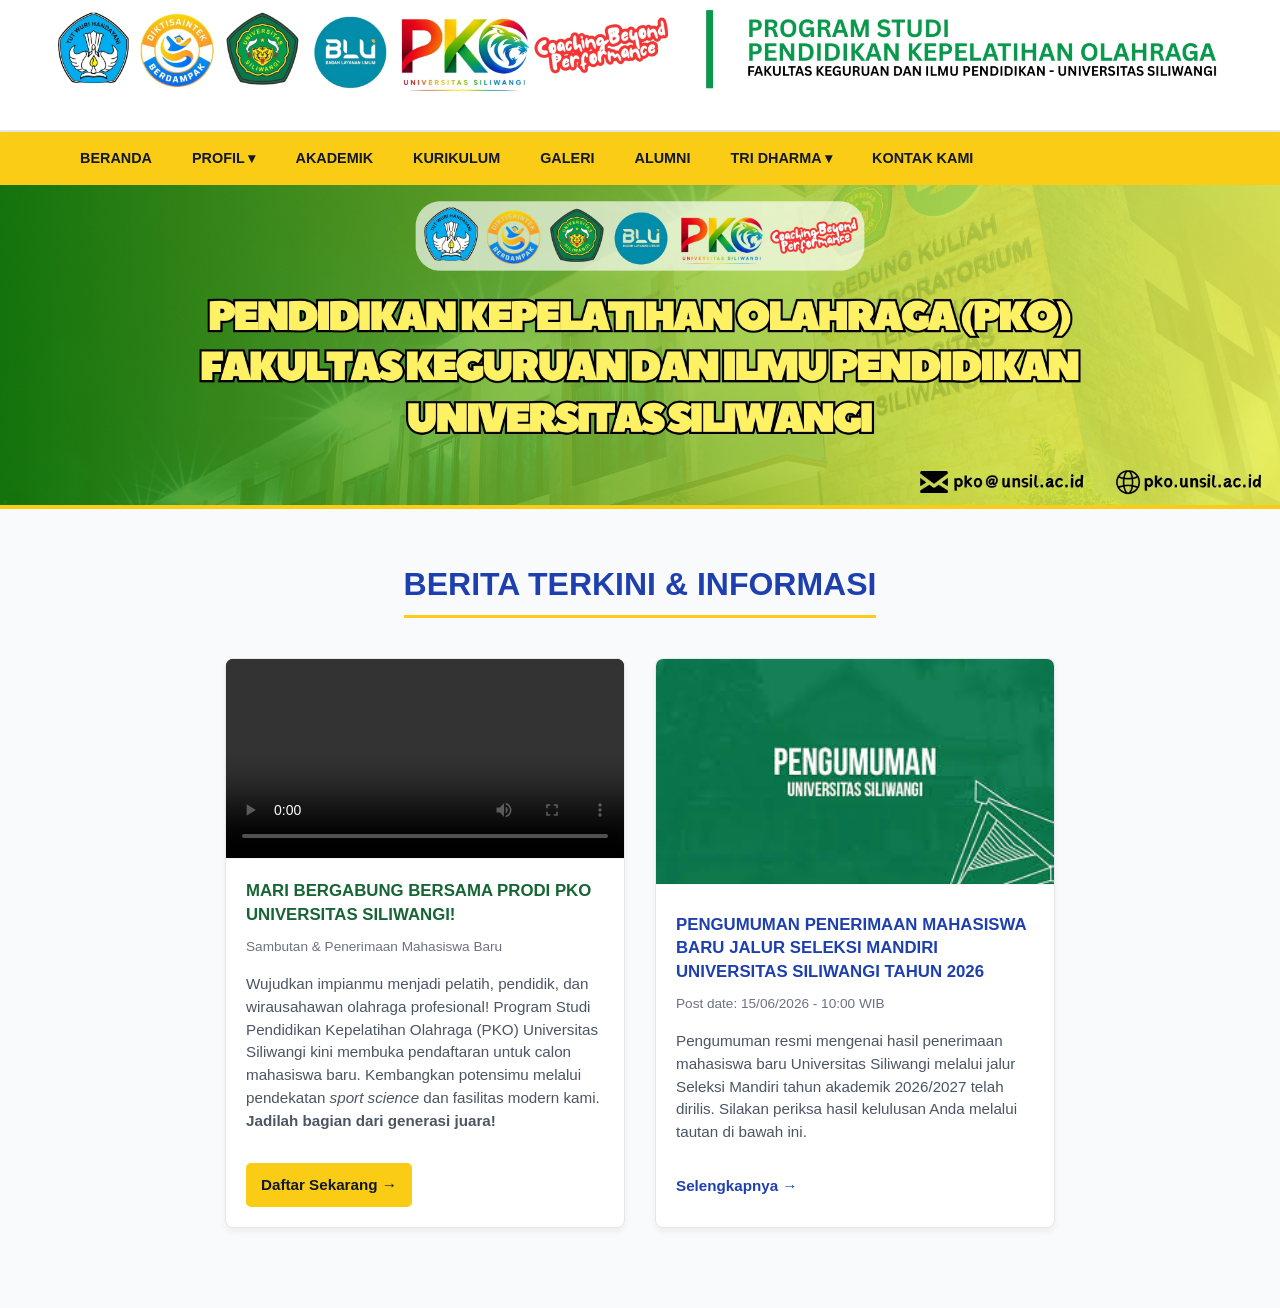
==== commit f54b0518: "Upgrade CSS and JS versions to v=19 Updated stylesheet and script version to v=19 for latest design." ====
--- a/index.html
+++ b/index.html
@@ -4,7 +4,8 @@
     <meta charset="UTF-8">
     <meta name="viewport" content="width=device-width, initial-scale=1.0">
     <title>Program Studi Pendidikan Kepelatihan Olahraga - Universitas Siliwangi</title>
-    <link rel="stylesheet" href="style.css?v=16">
+    <!-- Versi dinaikkan ke v=19 agar memuat desain terbaru -->
+    <link rel="stylesheet" href="style.css?v=19">
     <link rel="icon" href="Logo-unsil1.jpg" type="image/jpg">
 </head>
 <body>
@@ -55,26 +56,47 @@
 
     <section class="berita-section" style="margin-bottom: 80px;">
         <div class="berita-header">
-            <h2>BERITA TERKINI</h2>
+            <h2>BERITA TERKINI & INFORMASI</h2>
         </div>
         
-        <div class="berita-grid" style="display: flex; justify-content: center;">
+        <!-- Menggunakan flex-wrap dan gap agar kotak berjajar rapi dan turun ke bawah di HP -->
+        <div class="berita-grid" style="display: flex; justify-content: center; flex-wrap: wrap; gap: 30px;">
             
+            <!-- KOTAK 1: VIDEO SAMBUTAN & PROMOSI PKO -->
             <div class="berita-card" style="max-width: 400px; width: 100%;">
+                <!-- Video Player -->
+                <video width="100%" controls style="border-bottom: 1px solid #f3f4f6; max-height: 225px; object-fit: cover; background: #000; display: block;">
+                    <source src="Sambutan-wakil-rektor.mp4" type="video/mp4">
+                    Maaf, browser Anda tidak mendukung pemutaran video ini.
+                </video>
                 
+                <div class="berita-content">
+                    <span class="berita-title" style="color: #166534;">MARI BERGABUNG BERSAMA PRODI PKO UNIVERSITAS SILIWANGI!</span>
+                    <p class="berita-meta">Sambutan & Penerimaan Mahasiswa Baru</p>
+                    <p class="berita-excerpt">
+                        Wujudkan impianmu menjadi pelatih, pendidik, dan wirausahawan olahraga profesional! Program Studi Pendidikan Kepelatihan Olahraga (PKO) Universitas Siliwangi kini membuka pendaftaran untuk calon mahasiswa baru. Kembangkan potensimu melalui pendekatan <em>sport science</em> dan fasilitas modern kami. <strong>Jadilah bagian dari generasi juara!</strong>
+                    </p>
+                    <a href="https://pmb.unsil.ac.id/" target="_blank" class="berita-link" style="display: inline-block; background-color: #facc15; color: #111827; padding: 10px 15px; border-radius: 5px; text-decoration: none; font-weight: bold; margin-top: 10px; transition: background-color 0.2s;">
+                        Daftar Sekarang &rarr;
+                    </a>
+                </div>
+            </div>
+
+            <!-- KOTAK 2: BERITA SELEKSI MANDIRI -->
+            <div class="berita-card" style="max-width: 400px; width: 100%;">
                 <img src="Pengumuman-Seleksi-Mandiri-Unsil.jpg" alt="Seleksi Mandiri Unsil">
                 
                 <div class="berita-content">
                     <a href="https://unsil.ac.id/2026/06/15/pengumuman-penerimaan-mahasiswa-baru-jalur-seleksi-mandiri-universitas-siliwangi-tahun-2026/" target="_blank" class="berita-title">PENGUMUMAN PENERIMAAN MAHASISWA BARU JALUR SELEKSI MANDIRI UNIVERSITAS SILIWANGI TAHUN 2026</a>
                     <p class="berita-meta">Post date: 15/06/2026 - 10:00 WIB</p>
-                    <p class="berita-excerpt">Pengumuman resmi mengenai hasil penerimaan mahasiswa baru Universitas Siliwangi melalui jalur Seleksi Mandiri tahun akademik 2026/2027 telah dirilis.</p>
-                    <a href="https://unsil.ac.id/2026/06/15/pengumuman-penerimaan-mahasiswa-baru-jalur-seleksi-mandiri-universitas-siliwangi-tahun-2026/" target="_blank" class="berita-link">Selengkapnya &rarr;</a>
+                    <p class="berita-excerpt">Pengumuman resmi mengenai hasil penerimaan mahasiswa baru Universitas Siliwangi melalui jalur Seleksi Mandiri tahun akademik 2026/2027 telah dirilis. Silakan periksa hasil kelulusan Anda melalui tautan di bawah ini.</p>
+                    <a href="https://unsil.ac.id/2026/06/15/pengumuman-penerimaan-mahasiswa-baru-jalur-seleksi-mandiri-universitas-siliwangi-tahun-2026/" target="_blank" class="berita-link" style="display: inline-block; margin-top: 10px;">Selengkapnya &rarr;</a>
                 </div>
             </div>
 
         </div>
     </section>
 
-    <script src="script.js?v=16"></script>
+    <script src="script.js?v=19"></script>
 </body>
 </html>
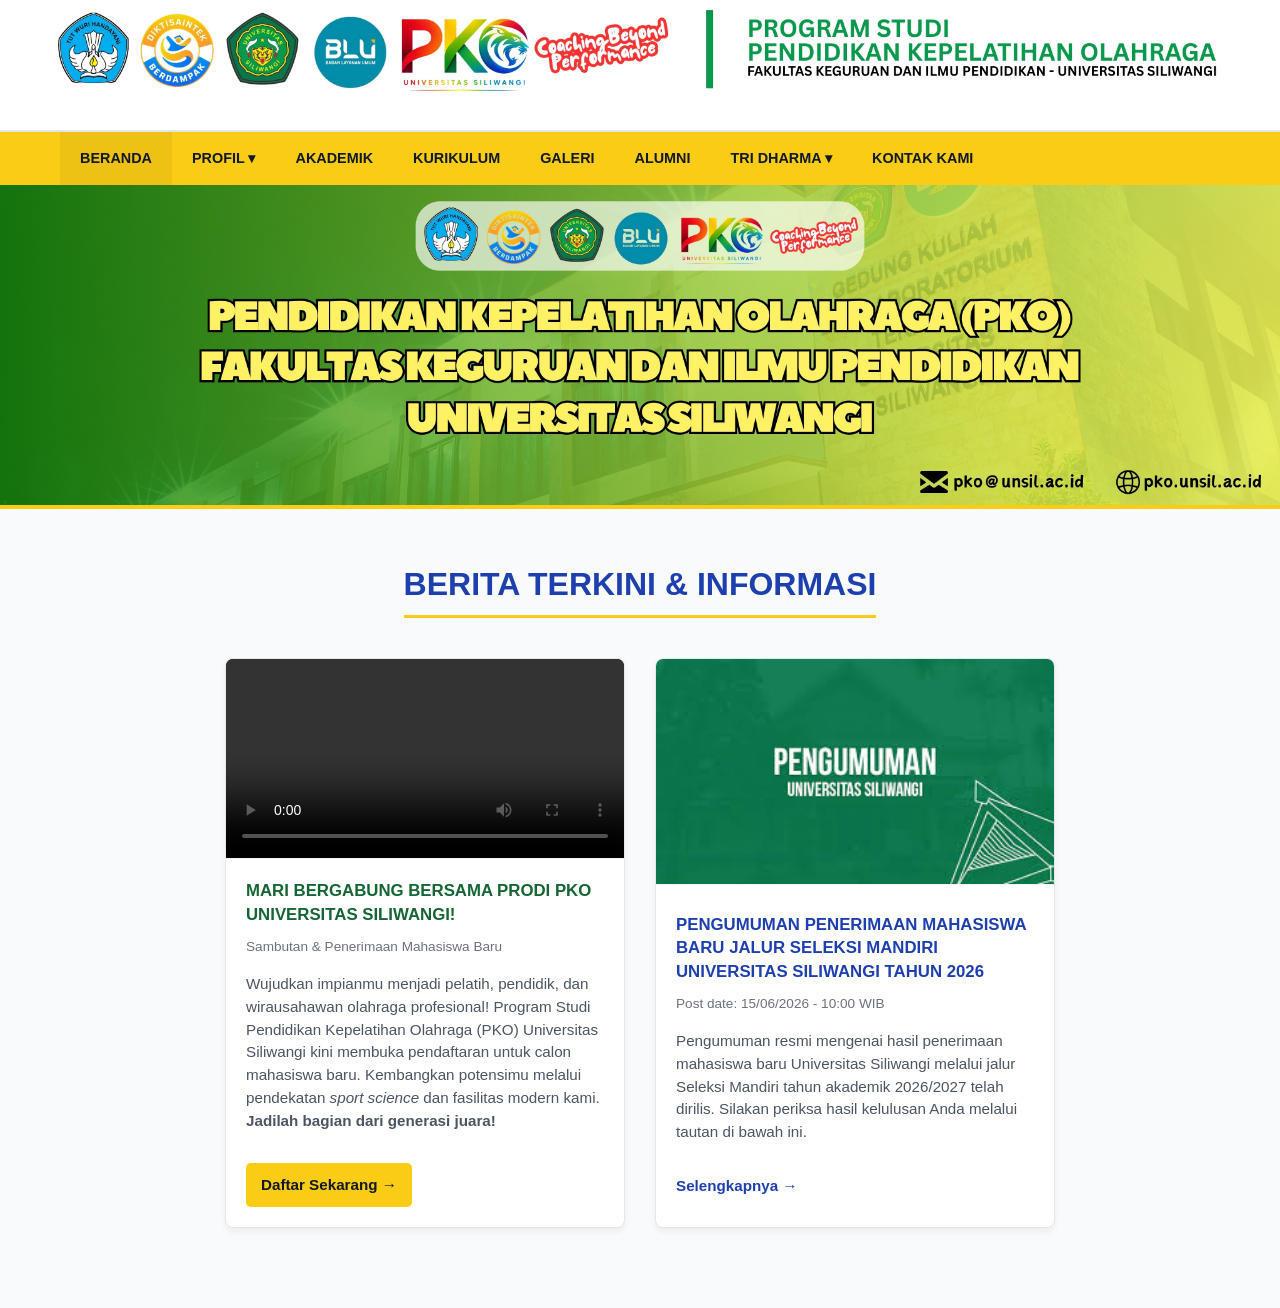
==== commit 74e806e6: "Update stylesheet and script version in index.html" ====
--- a/index.html
+++ b/index.html
@@ -4,8 +4,7 @@
     <meta charset="UTF-8">
     <meta name="viewport" content="width=device-width, initial-scale=1.0">
     <title>Program Studi Pendidikan Kepelatihan Olahraga - Universitas Siliwangi</title>
-    <!-- Versi dinaikkan ke v=19 agar memuat desain terbaru -->
-    <link rel="stylesheet" href="style.css?v=19">
+    <link rel="stylesheet" href="style.css?v=21">
     <link rel="icon" href="Logo-unsil1.jpg" type="image/jpg">
 </head>
 <body>
@@ -23,28 +22,21 @@
             <span class="bar"></span>
         </div>
         <ul class="nav-links" id="nav-menu">
-            <li><a href="index.html">BERANDA</a></li>
+            <li><a href="index.html" style="background-color: rgba(0,0,0,0.05);">BERANDA</a></li>
             <li class="dropdown">
-                <a href="#profil">PROFIL ▾</a>
+                <a href="#">PROFIL ▾</a>
                 <ul class="dropdown-menu">
                     <li><a href="tentang-prodi.html">Tentang Prodi</a></li>
                     <li><a href="sejarah-prodi.html">Sejarah Prodi</a></li>
                     <li><a href="vmts-prodi.html">VMTS Prodi</a></li>
                     <li><a href="struktur-organisasi.html">Struktur Organisasi Prodi</a></li>
-                    <li><a href="#dosen.html">Dosen</a></li>
-                </ul>
+                    <li><a href="#">Dosen</a></li> </ul>
             </li>
-            <li><a href="#">AKADEMIK</a></li>
-            <li><a href="#">KURIKULUM</a></li>
-            <li><a href="#">GALERI</a></li>
-            <li><a href="#">ALUMNI</a></li>
-            <li class="dropdown">
-                <a href="#tridharma">TRI DHARMA ▾</a>
+            <li><a href="#">AKADEMIK</a></li> <li><a href="kurikulum.html">KURIKULUM</a></li>
+            <li><a href="#">GALERI</a></li> <li><a href="#">ALUMNI</a></li> <li class="dropdown">
+                <a href="#">TRI DHARMA ▾</a>
                 <ul class="dropdown-menu">
-                    <li><a href="#">Pendidikan/Pengajaran</a></li>
-                    <li><a href="#">Penelitian</a></li>
-                    <li><a href="#">Pengabdian</a></li>
-                </ul>
+                    <li><a href="#">Pendidikan/Pengajaran</a></li> <li><a href="#">Penelitian</a></li> <li><a href="#">Pengabdian</a></li> </ul>
             </li>
             <li><a href="kontak-kami.html">KONTAK KAMI</a></li>
         </ul>
@@ -59,12 +51,9 @@
             <h2>BERITA TERKINI & INFORMASI</h2>
         </div>
         
-        <!-- Menggunakan flex-wrap dan gap agar kotak berjajar rapi dan turun ke bawah di HP -->
         <div class="berita-grid" style="display: flex; justify-content: center; flex-wrap: wrap; gap: 30px;">
             
-            <!-- KOTAK 1: VIDEO SAMBUTAN & PROMOSI PKO -->
             <div class="berita-card" style="max-width: 400px; width: 100%;">
-                <!-- Video Player -->
                 <video width="100%" controls style="border-bottom: 1px solid #f3f4f6; max-height: 225px; object-fit: cover; background: #000; display: block;">
                     <source src="Sambutan-wakil-rektor.mp4" type="video/mp4">
                     Maaf, browser Anda tidak mendukung pemutaran video ini.
@@ -82,7 +71,6 @@
                 </div>
             </div>
 
-            <!-- KOTAK 2: BERITA SELEKSI MANDIRI -->
             <div class="berita-card" style="max-width: 400px; width: 100%;">
                 <img src="Pengumuman-Seleksi-Mandiri-Unsil.jpg" alt="Seleksi Mandiri Unsil">
                 
@@ -90,13 +78,15 @@
                     <a href="https://unsil.ac.id/2026/06/15/pengumuman-penerimaan-mahasiswa-baru-jalur-seleksi-mandiri-universitas-siliwangi-tahun-2026/" target="_blank" class="berita-title">PENGUMUMAN PENERIMAAN MAHASISWA BARU JALUR SELEKSI MANDIRI UNIVERSITAS SILIWANGI TAHUN 2026</a>
                     <p class="berita-meta">Post date: 15/06/2026 - 10:00 WIB</p>
                     <p class="berita-excerpt">Pengumuman resmi mengenai hasil penerimaan mahasiswa baru Universitas Siliwangi melalui jalur Seleksi Mandiri tahun akademik 2026/2027 telah dirilis. Silakan periksa hasil kelulusan Anda melalui tautan di bawah ini.</p>
-                    <a href="https://unsil.ac.id/2026/06/15/pengumuman-penerimaan-mahasiswa-baru-jalur-seleksi-mandiri-universitas-siliwangi-tahun-2026/" target="_blank" class="berita-link" style="display: inline-block; margin-top: 10px;">Selengkapnya &rarr;</a>
+                    <a href="https://unsil.ac.id/2026/06/15/pengumuman-penerimaan-mahasiswa-baru-jalur-seleksi-mandiri-universitas-siliwangi-tahun-2026/" target="_blank" class="berita-link" style="display: inline-block; margin-top: 10px;">
+                        Selengkapnya &rarr;
+                    </a>
                 </div>
             </div>
 
         </div>
     </section>
 
-    <script src="script.js?v=19"></script>
+    <script src="script.js?v=21"></script>
 </body>
 </html>
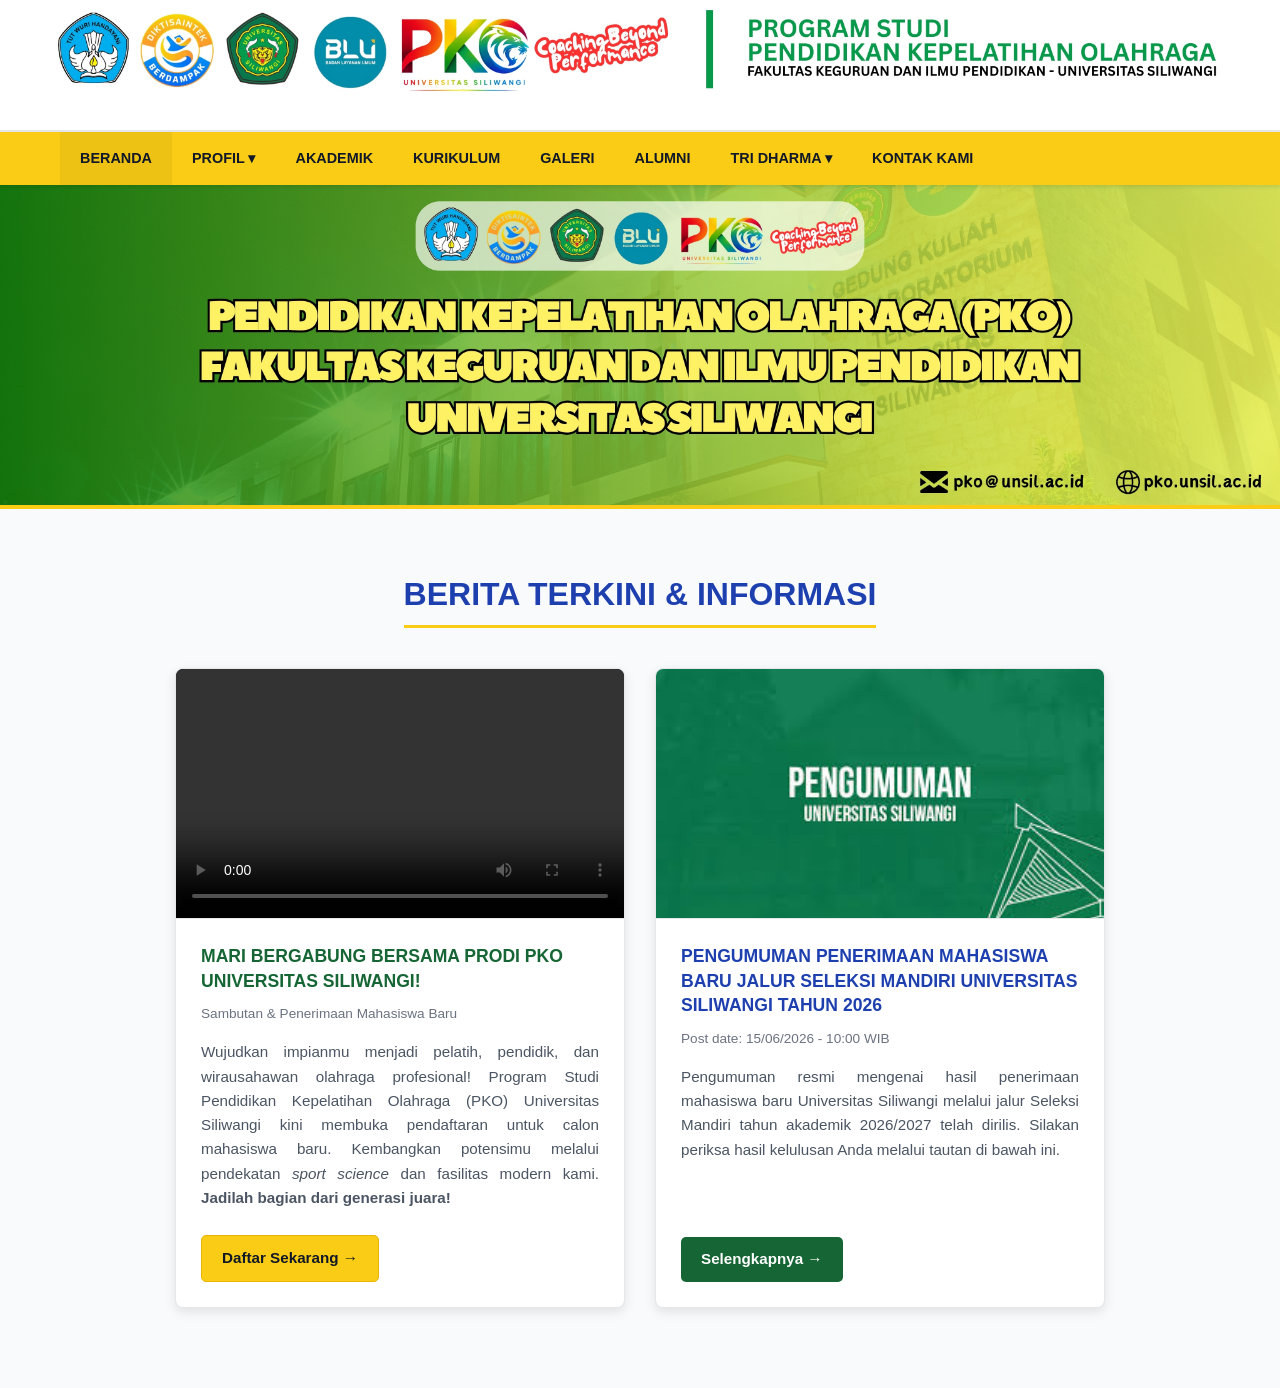
==== commit bef34522: "Update index.html" ====
--- a/index.html
+++ b/index.html
@@ -4,7 +4,8 @@
     <meta charset="UTF-8">
     <meta name="viewport" content="width=device-width, initial-scale=1.0">
     <title>Program Studi Pendidikan Kepelatihan Olahraga - Universitas Siliwangi</title>
-    <link rel="stylesheet" href="style.css?v=21">
+    <!-- Versi dinaikkan ke v=25 untuk memastikan pembaruan dimuat -->
+    <link rel="stylesheet" href="style.css?v=25">
     <link rel="icon" href="Logo-unsil1.jpg" type="image/jpg">
 </head>
 <body>
@@ -30,13 +31,21 @@
                     <li><a href="sejarah-prodi.html">Sejarah Prodi</a></li>
                     <li><a href="vmts-prodi.html">VMTS Prodi</a></li>
                     <li><a href="struktur-organisasi.html">Struktur Organisasi Prodi</a></li>
-                    <li><a href="#">Dosen</a></li> </ul>
+                    <!-- Link Dosen dipastikan mengarah ke dosen.html -->
+                    <li><a href="dosen.html">Dosen</a></li> 
+                </ul>
             </li>
-            <li><a href="#">AKADEMIK</a></li> <li><a href="kurikulum.html">KURIKULUM</a></li>
-            <li><a href="#">GALERI</a></li> <li><a href="#">ALUMNI</a></li> <li class="dropdown">
+            <li><a href="#">AKADEMIK</a></li> 
+            <li><a href="kurikulum.html">KURIKULUM</a></li>
+            <li><a href="#">GALERI</a></li> 
+            <li><a href="#">ALUMNI</a></li> 
+            <li class="dropdown">
                 <a href="#">TRI DHARMA ▾</a>
                 <ul class="dropdown-menu">
-                    <li><a href="#">Pendidikan/Pengajaran</a></li> <li><a href="#">Penelitian</a></li> <li><a href="#">Pengabdian</a></li> </ul>
+                    <li><a href="#">Pendidikan/Pengajaran</a></li> 
+                    <li><a href="#">Penelitian</a></li> 
+                    <li><a href="#">Pengabdian</a></li> 
+                </ul>
             </li>
             <li><a href="kontak-kami.html">KONTAK KAMI</a></li>
         </ul>
@@ -46,39 +55,42 @@
         <img id="heroImage" src="Header-PKO.jpg" alt="Banner Utama Prodi PKO Unsil">
     </section>
 
-    <section class="berita-section" style="margin-bottom: 80px;">
-        <div class="berita-header">
-            <h2>BERITA TERKINI & INFORMASI</h2>
+    <!-- BAGIAN BERITA YANG SUDAH DIRAPIKAN -->
+    <section class="berita-section" style="margin: 60px auto 80px; max-width: 1200px; padding: 0 20px;">
+        <div class="berita-header" style="text-align: center; margin-bottom: 40px;">
+            <h2 style="color: #1e40af; font-size: 2rem; display: inline-block; border-bottom: 3px solid #facc15; padding-bottom: 5px; text-transform: uppercase;">BERITA TERKINI & INFORMASI</h2>
         </div>
         
-        <div class="berita-grid" style="display: flex; justify-content: center; flex-wrap: wrap; gap: 30px;">
+        <div class="berita-grid" style="display: flex; justify-content: center; flex-wrap: wrap; gap: 30px; align-items: stretch;">
             
-            <div class="berita-card" style="max-width: 400px; width: 100%;">
-                <video width="100%" controls style="border-bottom: 1px solid #f3f4f6; max-height: 225px; object-fit: cover; background: #000; display: block;">
+            <!-- Berita 1: Video -->
+            <div class="berita-card" style="max-width: 450px; width: 100%; background: #ffffff; border-radius: 8px; overflow: hidden; box-shadow: 0 4px 12px rgba(0,0,0,0.1); border: 1px solid #e5e7eb; display: flex; flex-direction: column;">
+                <video width="100%" height="250" controls style="object-fit: cover; background: #000; border-bottom: 1px solid #e5e7eb; flex-shrink: 0;">
                     <source src="Sambutan-wakil-rektor.mp4" type="video/mp4">
                     Maaf, browser Anda tidak mendukung pemutaran video ini.
                 </video>
                 
-                <div class="berita-content">
-                    <span class="berita-title" style="color: #166534;">MARI BERGABUNG BERSAMA PRODI PKO UNIVERSITAS SILIWANGI!</span>
-                    <p class="berita-meta">Sambutan & Penerimaan Mahasiswa Baru</p>
-                    <p class="berita-excerpt">
+                <div class="berita-content" style="padding: 25px; display: flex; flex-direction: column; flex-grow: 1;">
+                    <span class="berita-title" style="display: block; font-size: 1.1rem; font-weight: bold; color: #166534; margin-bottom: 10px; line-height: 1.4; text-transform: uppercase;">MARI BERGABUNG BERSAMA PRODI PKO UNIVERSITAS SILIWANGI!</span>
+                    <p class="berita-meta" style="font-size: 0.85rem; color: #6b7280; margin-bottom: 15px;">Sambutan & Penerimaan Mahasiswa Baru</p>
+                    <p class="berita-excerpt" style="font-size: 0.95rem; color: #4b5563; margin-bottom: 25px; line-height: 1.6; text-align: justify;">
                         Wujudkan impianmu menjadi pelatih, pendidik, dan wirausahawan olahraga profesional! Program Studi Pendidikan Kepelatihan Olahraga (PKO) Universitas Siliwangi kini membuka pendaftaran untuk calon mahasiswa baru. Kembangkan potensimu melalui pendekatan <em>sport science</em> dan fasilitas modern kami. <strong>Jadilah bagian dari generasi juara!</strong>
                     </p>
-                    <a href="https://pmb.unsil.ac.id/" target="_blank" class="berita-link" style="display: inline-block; background-color: #facc15; color: #111827; padding: 10px 15px; border-radius: 5px; text-decoration: none; font-weight: bold; margin-top: 10px; transition: background-color 0.2s;">
+                    <a href="https://pmb.unsil.ac.id/" target="_blank" class="berita-link" style="margin-top: auto; align-self: flex-start; background-color: #facc15; color: #111827; padding: 10px 20px; border-radius: 5px; text-decoration: none; font-weight: bold; border: 1px solid #eab308; transition: opacity 0.2s;">
                         Daftar Sekarang &rarr;
                     </a>
                 </div>
             </div>
 
-            <div class="berita-card" style="max-width: 400px; width: 100%;">
-                <img src="Pengumuman-Seleksi-Mandiri-Unsil.jpg" alt="Seleksi Mandiri Unsil">
+            <!-- Berita 2: Gambar -->
+            <div class="berita-card" style="max-width: 450px; width: 100%; background: #ffffff; border-radius: 8px; overflow: hidden; box-shadow: 0 4px 12px rgba(0,0,0,0.1); border: 1px solid #e5e7eb; display: flex; flex-direction: column;">
+                <img src="Pengumuman-Seleksi-Mandiri-Unsil.jpg" alt="Seleksi Mandiri Unsil" style="width: 100%; height: 250px; object-fit: cover; border-bottom: 1px solid #e5e7eb; flex-shrink: 0;">
                 
-                <div class="berita-content">
-                    <a href="https://unsil.ac.id/2026/06/15/pengumuman-penerimaan-mahasiswa-baru-jalur-seleksi-mandiri-universitas-siliwangi-tahun-2026/" target="_blank" class="berita-title">PENGUMUMAN PENERIMAAN MAHASISWA BARU JALUR SELEKSI MANDIRI UNIVERSITAS SILIWANGI TAHUN 2026</a>
-                    <p class="berita-meta">Post date: 15/06/2026 - 10:00 WIB</p>
-                    <p class="berita-excerpt">Pengumuman resmi mengenai hasil penerimaan mahasiswa baru Universitas Siliwangi melalui jalur Seleksi Mandiri tahun akademik 2026/2027 telah dirilis. Silakan periksa hasil kelulusan Anda melalui tautan di bawah ini.</p>
-                    <a href="https://unsil.ac.id/2026/06/15/pengumuman-penerimaan-mahasiswa-baru-jalur-seleksi-mandiri-universitas-siliwangi-tahun-2026/" target="_blank" class="berita-link" style="display: inline-block; margin-top: 10px;">
+                <div class="berita-content" style="padding: 25px; display: flex; flex-direction: column; flex-grow: 1;">
+                    <a href="https://unsil.ac.id/2026/06/15/pengumuman-penerimaan-mahasiswa-baru-jalur-seleksi-mandiri-universitas-siliwangi-tahun-2026/" target="_blank" class="berita-title" style="display: block; font-size: 1.1rem; font-weight: bold; color: #1e40af; margin-bottom: 10px; line-height: 1.4; text-transform: uppercase; text-decoration: none;">PENGUMUMAN PENERIMAAN MAHASISWA BARU JALUR SELEKSI MANDIRI UNIVERSITAS SILIWANGI TAHUN 2026</a>
+                    <p class="berita-meta" style="font-size: 0.85rem; color: #6b7280; margin-bottom: 15px;">Post date: 15/06/2026 - 10:00 WIB</p>
+                    <p class="berita-excerpt" style="font-size: 0.95rem; color: #4b5563; margin-bottom: 25px; line-height: 1.6; text-align: justify;">Pengumuman resmi mengenai hasil penerimaan mahasiswa baru Universitas Siliwangi melalui jalur Seleksi Mandiri tahun akademik 2026/2027 telah dirilis. Silakan periksa hasil kelulusan Anda melalui tautan di bawah ini.</p>
+                    <a href="https://unsil.ac.id/2026/06/15/pengumuman-penerimaan-mahasiswa-baru-jalur-seleksi-mandiri-universitas-siliwangi-tahun-2026/" target="_blank" class="berita-link" style="margin-top: auto; align-self: flex-start; background-color: #166534; color: #ffffff; padding: 10px 20px; border-radius: 5px; text-decoration: none; font-weight: bold; transition: opacity 0.2s;">
                         Selengkapnya &rarr;
                     </a>
                 </div>
@@ -87,6 +99,6 @@
         </div>
     </section>
 
-    <script src="script.js?v=21"></script>
+    <script src="script.js?v=25"></script>
 </body>
 </html>
--- a/style.css
+++ b/style.css
@@ -9,11 +9,11 @@
     background-color: #f9fafb;
     color: #333;
     line-height: 1.6;
-    overflow-x: hidden; /* MENGUNCI LAYAR AGAR TIDAK BISA DIGESER KE KANAN/KIRI */
+    overflow-x: hidden; 
     width: 100%;
 }
 a {
-    text-decoration: none;
+    text-decoration: none; /* Mengembalikan agar link tidak bergaris bawah biru */
     color: #2563eb;
     transition: color 0.2s ease;
 }
@@ -26,6 +26,8 @@
     background-color: #ffffff;
     padding: 0; 
     border-bottom: 2px solid #e5e7eb;
+    position: relative;
+    z-index: 10; /* Menjaga header di bawah menu dropdown */
 }
 .header-container {
     max-width: 1200px;
@@ -47,6 +49,9 @@
 .main-nav {
     background-color: #facc15; 
     box-shadow: 0 2px 4px rgba(0,0,0,0.1);
+    position: relative;
+    z-index: 9999; /* Memastikan menu selalu bisa diklik */
+    width: 100%;
 }
 .nav-links {
     max-width: 1200px;
@@ -63,6 +68,7 @@
     font-weight: 600;
     font-size: 0.9rem;
     text-transform: uppercase;
+    cursor: pointer;
 }
 .nav-links li a:hover {
     background-color: rgba(0, 0, 0, 0.05);
@@ -72,21 +78,31 @@
 /* DROPDOWN MENU */
 .nav-links li.dropdown { position: relative; }
 .dropdown-menu {
-    display: none; position: absolute; top: 100%; left: 0;
-    background-color: #ffffff; min-width: 250px; 
-    box-shadow: 0 4px 10px rgba(0,0,0,0.15); z-index: 1000; 
+    display: none; 
+    position: absolute; 
+    top: 100%; 
+    left: 0;
+    background-color: #ffffff; 
+    min-width: 250px; 
+    box-shadow: 0 4px 10px rgba(0,0,0,0.15); 
+    z-index: 10000; /* Dropdown tampil paling atas */
     border-top: 3px solid #166534; 
 }
 .nav-links li.dropdown:hover .dropdown-menu { display: block; }
 .dropdown-menu li { border-bottom: 1px solid #f3f4f6; }
 .dropdown-menu li:last-child { border-bottom: none; }
 .dropdown-menu li a {
-    padding: 12px 20px; color: #374151; 
-    text-transform: capitalize; font-size: 0.95rem; font-weight: 500;
+    padding: 12px 20px; 
+    color: #374151; 
+    text-transform: capitalize; 
+    font-size: 0.95rem; 
+    font-weight: 500;
 }
 .dropdown-menu li a:hover {
-    background-color: #f8fafc; color: #166534; 
-    padding-left: 25px; transition: all 0.2s ease;
+    background-color: #f8fafc; 
+    color: #166534; 
+    padding-left: 25px; 
+    transition: all 0.2s ease;
 }
 
 /* 3. HERO IMAGE */
@@ -94,13 +110,15 @@
     width: 100%; max-height: 400px; overflow: hidden;  
     display: flex; justify-content: center; align-items: center;
     background-color: #ffffff; border-bottom: 4px solid #facc15; 
+    position: relative;
+    z-index: 1;
 }
 .hero-section img {
     width: 100%; height: 100%; min-height: 250px; 
     object-fit: cover; object-position: center; display: block;
 }
 
-/* 4. LAYOUT KONTEN UTAMA (Digunakan di Halaman Tentang Prodi, Sejarah, dll) */
+/* 4. LAYOUT KONTEN UTAMA */
 .content-wrapper {
     max-width: 1200px; margin: 40px auto; padding: 0 20px;
     display: flex; gap: 40px;
@@ -109,7 +127,7 @@
 .main-content {
     flex: 7; background-color: #ffffff; padding: 30px;
     border-radius: 8px; box-shadow: 0 1px 3px rgba(0,0,0,0.1);
-    max-width: 100%; /* Memastikan konten tidak melebihi layar */
+    max-width: 100%; 
     overflow: hidden;
 }
 .section-title {
@@ -124,7 +142,7 @@
 .info-item h3 { font-size: 1rem; color: #111827; margin-bottom: 5px; }
 .info-item p { 
     font-size: 0.95rem; color: #4b5563; 
-    word-wrap: break-word; /* Memaksa teks panjang seperti link turun ke bawah */
+    word-wrap: break-word; 
     overflow-wrap: break-word;
 }
 .content-image {
@@ -143,7 +161,7 @@
 .sidebar-list li a:hover { color: #166534; padding-left: 5px; }
 
 /* =========================================
-   SEKSI BERITA (DIPERBARUI AGAR 1 KOTAK RAPI DI TENGAH)
+   SEKSI BERITA (SAMA SEPERTI ASLI ANDA)
 ========================================= */
 .berita-section {
     max-width: 1200px; margin: 50px auto 80px; padding: 0 20px;
@@ -153,8 +171,6 @@
     color: #1e40af; font-size: 2rem; display: inline-block;
     border-bottom: 3px solid #facc15; padding-bottom: 5px; text-transform: uppercase;
 }
-
-/* Mengubah Grid menjadi Flexbox Center agar otomatis ke tengah jika cuma 1 berita */
 .berita-grid {
     display: flex; justify-content: center; flex-wrap: wrap; gap: 30px;
 }
@@ -162,7 +178,7 @@
     background: #fff; border-radius: 8px; overflow: hidden;
     box-shadow: 0 4px 6px rgba(0,0,0,0.05); transition: transform 0.3s ease;
     border: 1px solid #e5e7eb;
-    max-width: 400px; width: 100%; /* Menahan agar kotak tidak melebar seukuran layar */
+    max-width: 400px; width: 100%; 
 }
 .berita-card:hover {
     transform: translateY(-5px); box-shadow: 0 10px 15px rgba(0,0,0,0.1);
@@ -179,35 +195,12 @@
 .berita-link { font-size: 0.95rem; color: #1e40af; font-weight: bold; }
 .berita-link:hover { text-decoration: underline; color: #166534; }
 
-/* =========================================
-   GAYA VMTS
-========================================= */
-.vmts-container {
-    max-width: 1000px; margin: 40px auto; padding: 20px;
-    background-color: #ffffff; box-shadow: 0 4px 8px rgba(0,0,0,0.1);
-    border-radius: 8px; line-height: 1.6; color: #333;
-}
-.page-title {
-    text-align: center; color: #005a32; margin-bottom: 30px;
-    border-bottom: 2px solid #ffcc00; padding-bottom: 10px;
-}
-.vmts-section { margin-bottom: 40px; }
-.vmts-section h2 { color: #005a32; margin-bottom: 15px; font-size: 1.5em; }
-.vmts-section h3 { color: #444; margin-top: 20px; font-size: 1.2em; }
-.visi-text {
-    font-size: 1.2em; font-weight: bold; font-style: italic; text-align: center;
-    color: #005a32; background-color: #f9f9f9; border-left: 5px solid #ffcc00;
-    padding: 20px; margin: 20px 0; border-radius: 4px;
-}
-.vmts-section ul, .vmts-section ol { margin-left: 20px; margin-bottom: 15px; }
-.vmts-section li { margin-bottom: 8px; }
-.table-responsive { overflow-x: auto; margin-top: 20px; }
-.strategi-table { width: 100%; border-collapse: collapse; font-size: 0.95em; }
-.strategi-table th, .strategi-table td { border: 1px solid #ddd; padding: 12px; vertical-align: top; }
-.strategi-table th { background-color: #005a32; color: #ffffff; text-align: left; }
-.strategi-table tr:nth-child(even) { background-color: #f2f2f2; }
-.strategi-table ul { margin-left: 15px; padding-left: 0; }
-.strategi-table li { margin-bottom: 5px; }
+/* GAYA TABEL VMTS & KURIKULUM */
+.table-responsive { overflow-x: auto; margin-top: 20px; margin-bottom: 30px; }
+.vmts-table { width: 100%; border-collapse: collapse; background-color: #fff; box-shadow: 0 1px 3px rgba(0,0,0,0.1); }
+.vmts-table th { padding: 12px; border: 1px solid #d1d5db; background-color: #166534; color: white; text-align: left; }
+.vmts-table td { padding: 12px; border: 1px solid #d1d5db; vertical-align: top; color: #4b5563; font-size: 0.95rem; }
+.vmts-table tr:nth-child(even) { background-color: #f8fafc; }
 
 /* ========================================================
    RESPONSIVE DESIGN (HP) & HAMBURGER MENU
@@ -231,13 +224,14 @@
     .hero-section { height: auto; max-height: none; }
     .hero-section img { height: auto; min-height: auto; object-fit: contain; }
 
-    .main-nav { position: absolute; top: 0; left: 0; width: 100%; height: 0; background-color: transparent; box-shadow: none; }
-    .menu-toggle { display: flex; position: absolute; top: 12px; left: 15px; margin: 0; z-index: 1000; pointer-events: auto; }
+    /* Navigasi Mobile */
+    .main-nav { position: absolute; top: 0; left: 0; width: 100%; height: 0; background-color: transparent; box-shadow: none; z-index: 9999;}
+    .menu-toggle { display: flex; position: absolute; top: 12px; left: 15px; margin: 0; z-index: 10000; pointer-events: auto; }
     
     .nav-links {
         display: none; position: absolute; top: 70px; left: 0; width: 100%;
         background-color: #ffffff; flex-direction: column; box-shadow: 0 4px 6px rgba(0,0,0,0.1); 
-        z-index: 999; padding: 0; margin: 0;
+        z-index: 9999; padding: 0; margin: 0;
     }
     .nav-links.active { display: flex; }
     .nav-links li { width: 100%; text-align: left; border-bottom: 1px solid #e5e7eb; }
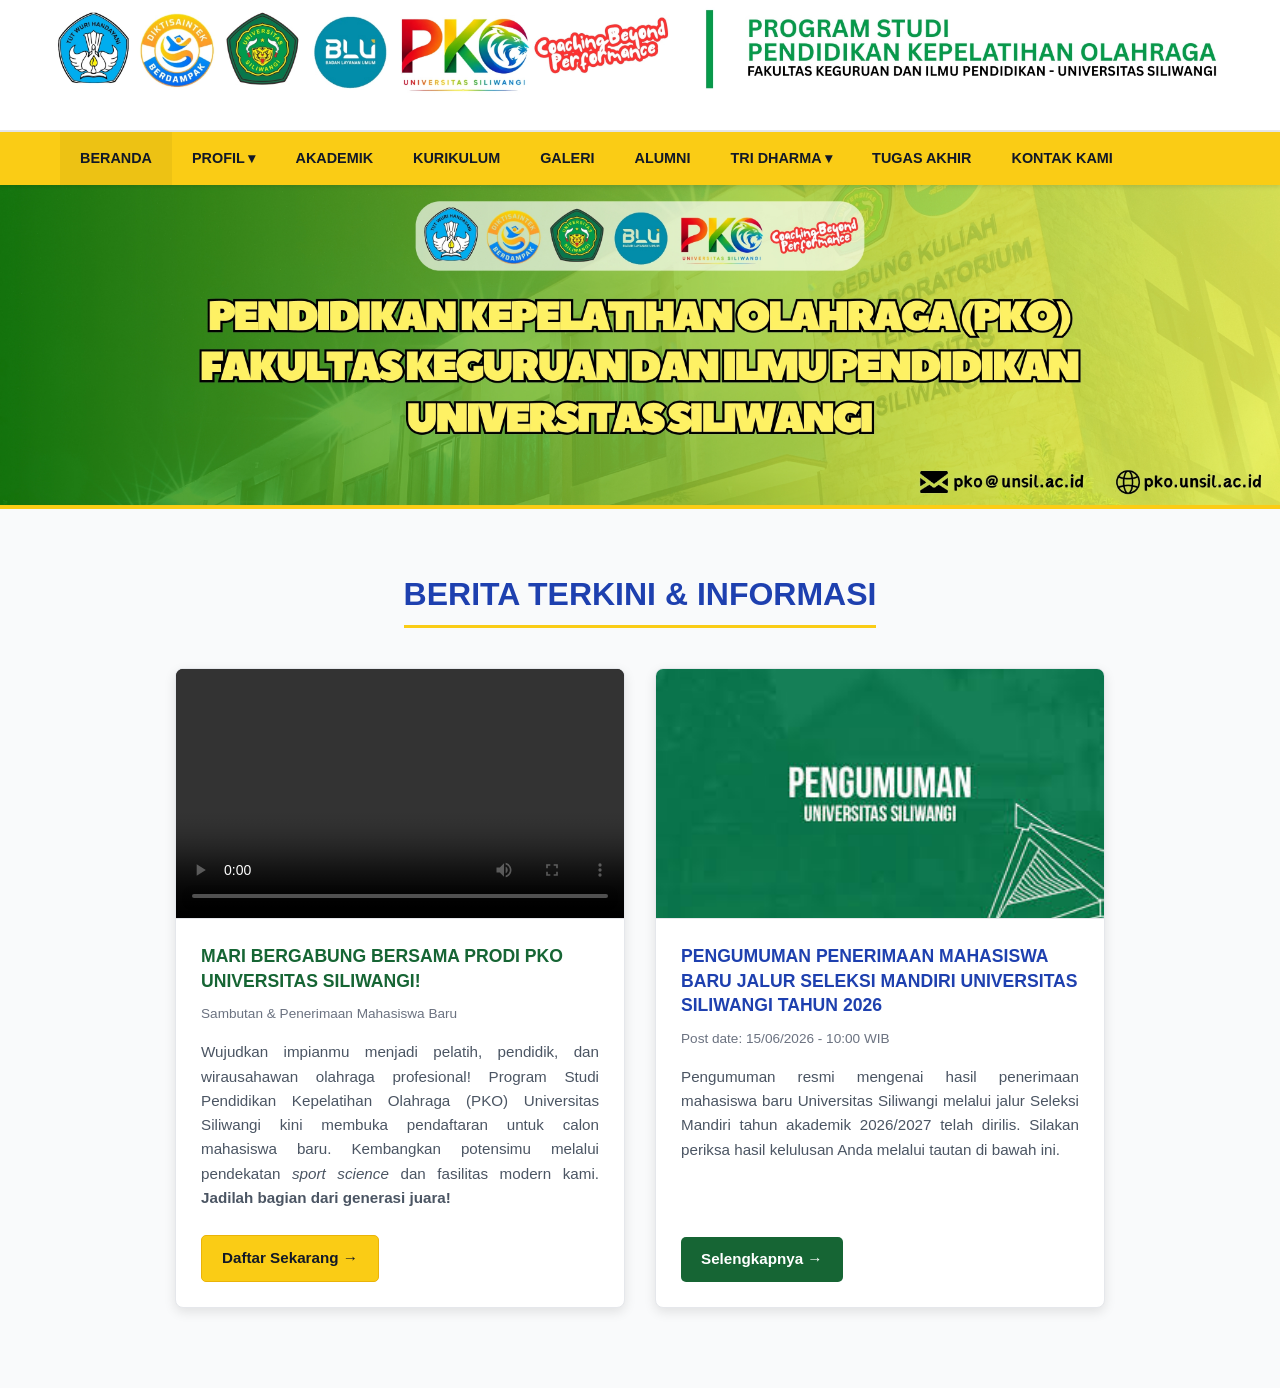
==== commit f8033409: "Clean up index.html by removing comments Removed commented lines for clarity and updated HTML struct" ====
--- a/index.html
+++ b/index.html
@@ -4,7 +4,6 @@
     <meta charset="UTF-8">
     <meta name="viewport" content="width=device-width, initial-scale=1.0">
     <title>Program Studi Pendidikan Kepelatihan Olahraga - Universitas Siliwangi</title>
-    <!-- Versi dinaikkan ke v=25 untuk memastikan pembaruan dimuat -->
     <link rel="stylesheet" href="style.css?v=25">
     <link rel="icon" href="Logo-unsil1.jpg" type="image/jpg">
 </head>
@@ -31,7 +30,6 @@
                     <li><a href="sejarah-prodi.html">Sejarah Prodi</a></li>
                     <li><a href="vmts-prodi.html">VMTS Prodi</a></li>
                     <li><a href="struktur-organisasi.html">Struktur Organisasi Prodi</a></li>
-                    <!-- Link Dosen dipastikan mengarah ke dosen.html -->
                     <li><a href="dosen.html">Dosen</a></li> 
                 </ul>
             </li>
@@ -47,6 +45,7 @@
                     <li><a href="#">Pengabdian</a></li> 
                 </ul>
             </li>
+            <li><a href="#">TUGAS AKHIR</a></li>
             <li><a href="kontak-kami.html">KONTAK KAMI</a></li>
         </ul>
     </nav>
@@ -55,7 +54,6 @@
         <img id="heroImage" src="Header-PKO.jpg" alt="Banner Utama Prodi PKO Unsil">
     </section>
 
-    <!-- BAGIAN BERITA YANG SUDAH DIRAPIKAN -->
     <section class="berita-section" style="margin: 60px auto 80px; max-width: 1200px; padding: 0 20px;">
         <div class="berita-header" style="text-align: center; margin-bottom: 40px;">
             <h2 style="color: #1e40af; font-size: 2rem; display: inline-block; border-bottom: 3px solid #facc15; padding-bottom: 5px; text-transform: uppercase;">BERITA TERKINI & INFORMASI</h2>
@@ -63,7 +61,6 @@
         
         <div class="berita-grid" style="display: flex; justify-content: center; flex-wrap: wrap; gap: 30px; align-items: stretch;">
             
-            <!-- Berita 1: Video -->
             <div class="berita-card" style="max-width: 450px; width: 100%; background: #ffffff; border-radius: 8px; overflow: hidden; box-shadow: 0 4px 12px rgba(0,0,0,0.1); border: 1px solid #e5e7eb; display: flex; flex-direction: column;">
                 <video width="100%" height="250" controls style="object-fit: cover; background: #000; border-bottom: 1px solid #e5e7eb; flex-shrink: 0;">
                     <source src="Sambutan-wakil-rektor.mp4" type="video/mp4">
@@ -82,7 +79,6 @@
                 </div>
             </div>
 
-            <!-- Berita 2: Gambar -->
             <div class="berita-card" style="max-width: 450px; width: 100%; background: #ffffff; border-radius: 8px; overflow: hidden; box-shadow: 0 4px 12px rgba(0,0,0,0.1); border: 1px solid #e5e7eb; display: flex; flex-direction: column;">
                 <img src="Pengumuman-Seleksi-Mandiri-Unsil.jpg" alt="Seleksi Mandiri Unsil" style="width: 100%; height: 250px; object-fit: cover; border-bottom: 1px solid #e5e7eb; flex-shrink: 0;">
                 
--- a/style.css
+++ b/style.css
@@ -13,7 +13,7 @@
     width: 100%;
 }
 a {
-    text-decoration: none; /* Mengembalikan agar link tidak bergaris bawah biru */
+    text-decoration: none; 
     color: #2563eb;
     transition: color 0.2s ease;
 }
@@ -27,7 +27,7 @@
     padding: 0; 
     border-bottom: 2px solid #e5e7eb;
     position: relative;
-    z-index: 10; /* Menjaga header di bawah menu dropdown */
+    z-index: 10; 
 }
 .header-container {
     max-width: 1200px;
@@ -50,7 +50,7 @@
     background-color: #facc15; 
     box-shadow: 0 2px 4px rgba(0,0,0,0.1);
     position: relative;
-    z-index: 9999; /* Memastikan menu selalu bisa diklik */
+    z-index: 9999; 
     width: 100%;
 }
 .nav-links {
@@ -85,7 +85,7 @@
     background-color: #ffffff; 
     min-width: 250px; 
     box-shadow: 0 4px 10px rgba(0,0,0,0.15); 
-    z-index: 10000; /* Dropdown tampil paling atas */
+    z-index: 10000; 
     border-top: 3px solid #166534; 
 }
 .nav-links li.dropdown:hover .dropdown-menu { display: block; }
@@ -160,9 +160,7 @@
 .sidebar-list li a { display: block; padding: 12px 0; color: #374151; font-size: 0.95rem; }
 .sidebar-list li a:hover { color: #166534; padding-left: 5px; }
 
-/* =========================================
-   SEKSI BERITA (SAMA SEPERTI ASLI ANDA)
-========================================= */
+/* SEKSI BERITA */
 .berita-section {
     max-width: 1200px; margin: 50px auto 80px; padding: 0 20px;
 }
@@ -201,6 +199,80 @@
 .vmts-table th { padding: 12px; border: 1px solid #d1d5db; background-color: #166534; color: white; text-align: left; }
 .vmts-table td { padding: 12px; border: 1px solid #d1d5db; vertical-align: top; color: #4b5563; font-size: 0.95rem; }
 .vmts-table tr:nth-child(even) { background-color: #f8fafc; }
+
+/* GAYA HALAMAN DOSEN */
+.dosen-grid {
+    display: grid;
+    grid-template-columns: repeat(auto-fit, minmax(280px, 1fr));
+    gap: 30px;
+    margin-top: 20px;
+}
+.dosen-card {
+    background: #fff;
+    border-radius: 8px;
+    overflow: hidden;
+    box-shadow: 0 4px 6px rgba(0,0,0,0.05);
+    border: 1px solid #e5e7eb;
+    text-align: center;
+    transition: transform 0.3s ease;
+    padding: 30px 20px;
+}
+.dosen-card:hover {
+    transform: translateY(-5px);
+    box-shadow: 0 10px 15px rgba(0,0,0,0.1);
+}
+.dosen-img {
+    width: 130px;
+    height: 130px;
+    border-radius: 50%;
+    object-fit: cover;
+    margin: 0 auto 15px;
+    border: 4px solid #facc15;
+    background-color: #f3f4f6;
+}
+.dosen-name {
+    font-size: 1.1rem;
+    color: #166534;
+    margin-bottom: 5px;
+}
+.dosen-meta {
+    font-size: 0.9rem;
+    color: #4b5563;
+    margin-bottom: 20px;
+}
+.dosen-meta strong {
+    color: #111827;
+}
+.dosen-links {
+    display: flex;
+    justify-content: center;
+    gap: 10px;
+    flex-wrap: wrap;
+}
+.btn-sinta, .btn-gs {
+    display: inline-block;
+    padding: 8px 12px;
+    border-radius: 5px;
+    font-size: 0.85rem;
+    font-weight: bold;
+    text-decoration: none;
+    transition: all 0.2s ease;
+}
+.btn-sinta {
+    background-color: #f3f4f6;
+    color: #1e40af;
+    border: 1px solid #d1d5db;
+}
+.btn-sinta:hover {
+    background-color: #e5e7eb;
+}
+.btn-gs {
+    background-color: #1e40af;
+    color: #ffffff !important;
+}
+.btn-gs:hover {
+    background-color: #1e3a8a;
+}
 
 /* ========================================================
    RESPONSIVE DESIGN (HP) & HAMBURGER MENU
